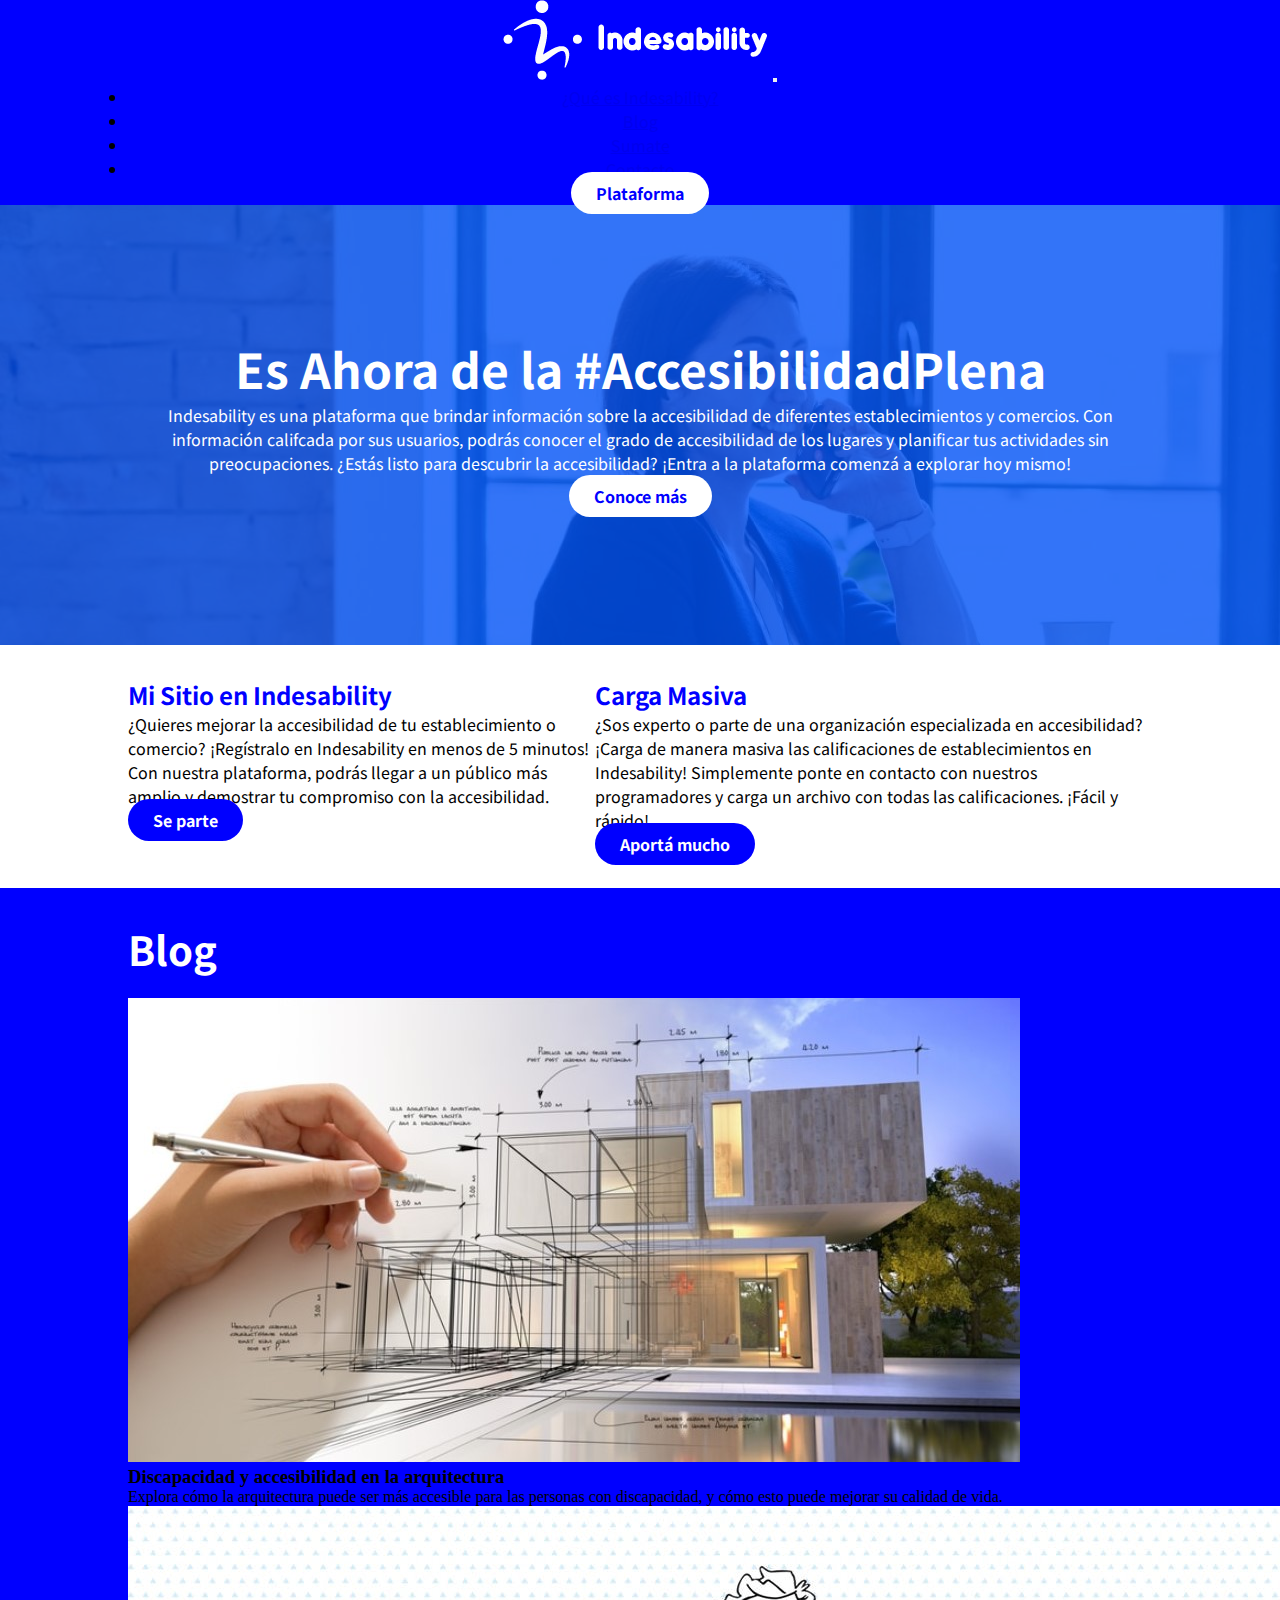
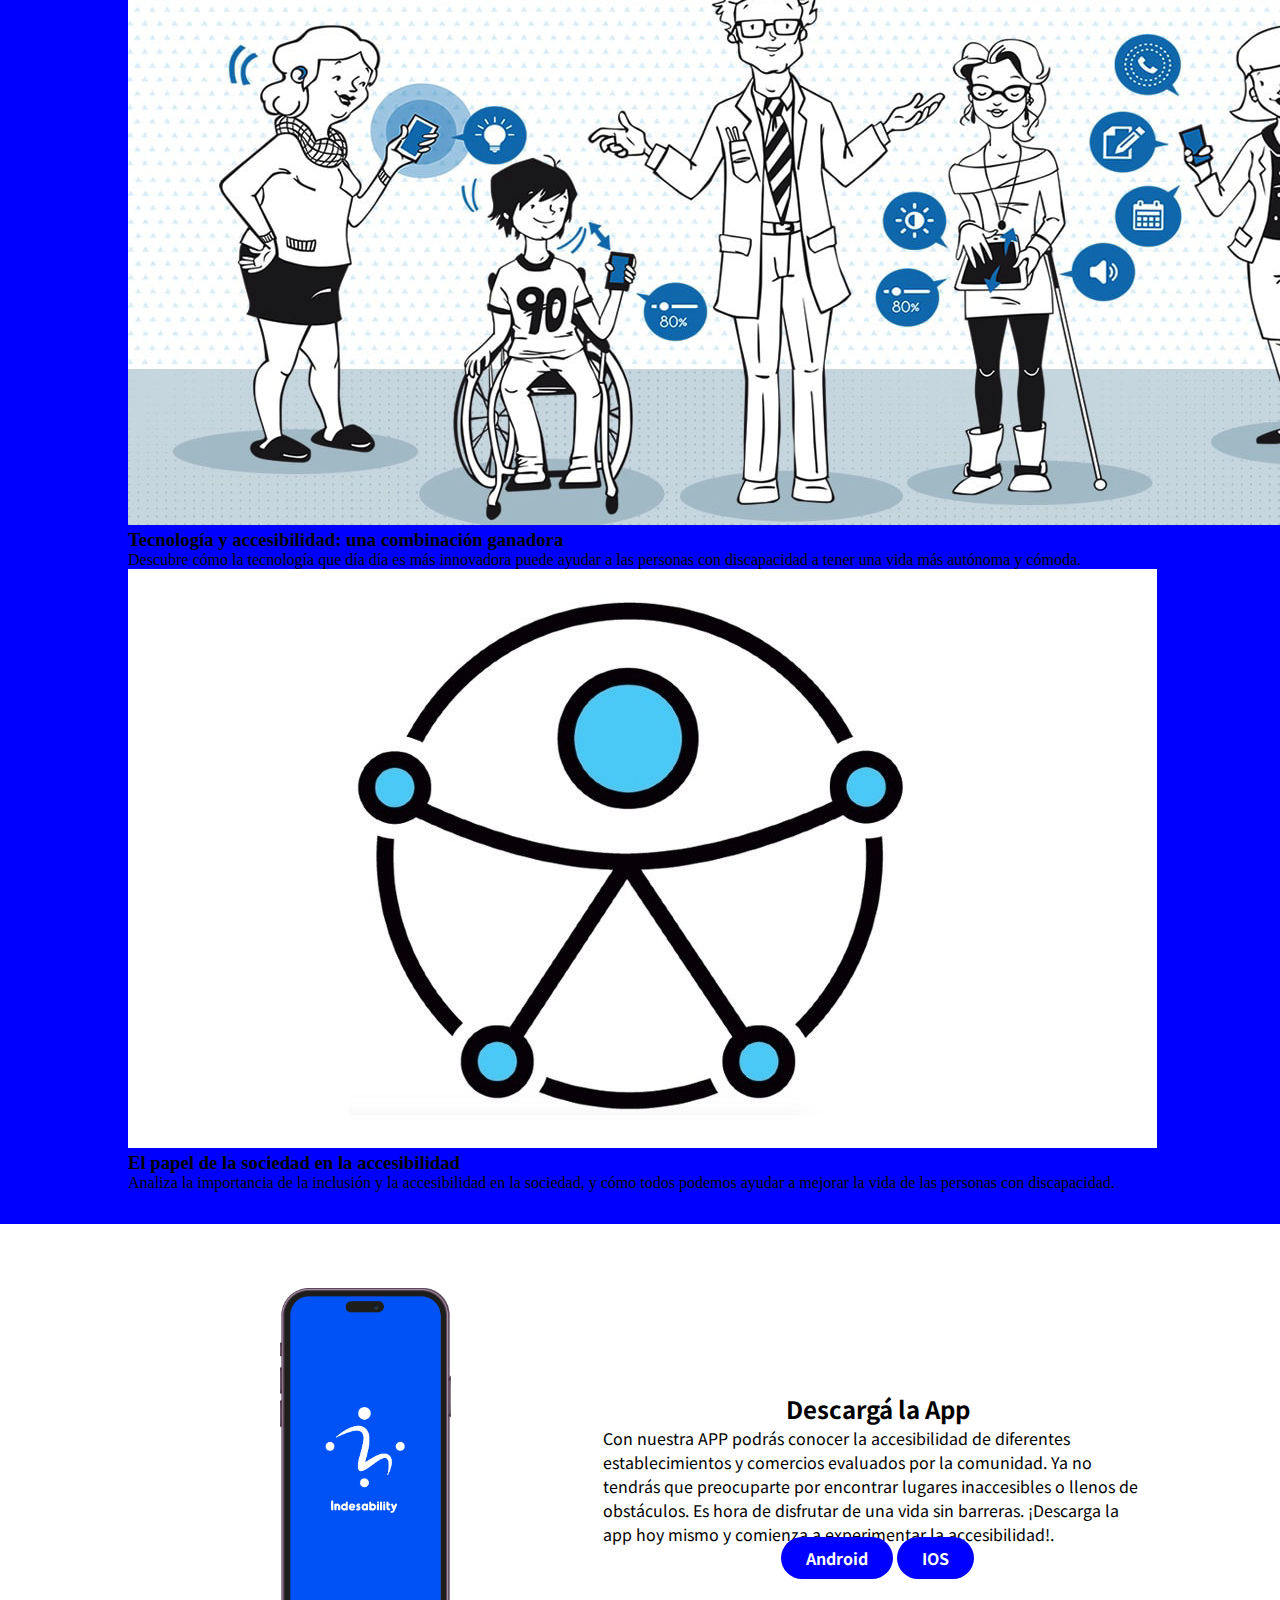
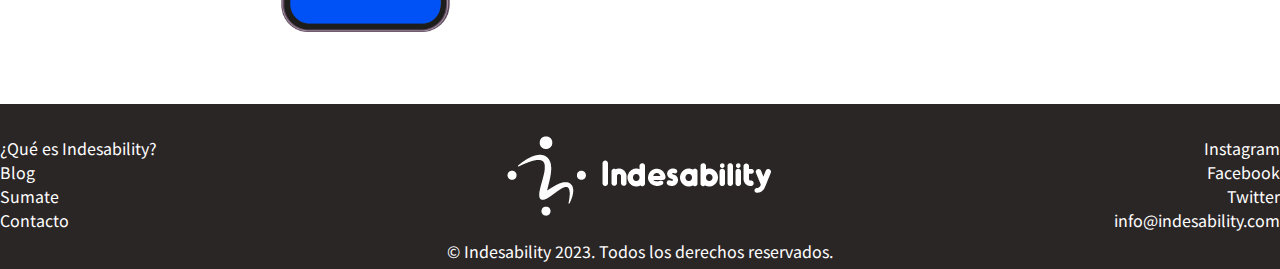
==== index.html @ 1b49443f "segunda pre-entrega del proyecto final" ====
<!DOCTYPE html>
<html lang="es">

<head>
  <meta charset="UTF-8">
  <meta http-equiv="X-UA-Compatible" content="IE=edge">
  <meta name="viewport" content="width=device-width, initial-scale=1.0">
  <title>Indesability</title>
  <link rel="shortcut icon" href="img/Logo-Indesability-1-Azul-Sin-Fondo.png" type="image/x-icon">
  <!-- CSS -->
  <link rel="stylesheet" href="css/style.css">
  <!-- BS -->
  <link href="https://cdn.jsdelivr.net/npm/bootstrap@5.3.0-alpha1/dist/css/bootstrap.min.css" rel="stylesheet"
    integrity="sha384-GLhlTQ8iRABdZLl6O3oVMWSktQOp6b7In1Zl3/Jr59b6EGGoI1aFkw7cmDA6j6gD" crossorigin="anonymous">
  <!-- ICONOS BS -->
  <link rel="stylesheet" href="https://cdnjs.cloudflare.com/ajax/libs/font-awesome/5.15.1/css/all.min.css">
</head>

<body>
  <header>

    <nav class="navbar navbar-expand-lg" data-bs-theme="dark">
      <div class="container-fluid">
        <a class="navbar-brand" href="index.html"><img src="img/Logotipo-web.png" alt="Logo de Indesability"></a>
        <button class="navbar-toggler" type="button" data-bs-toggle="collapse" data-bs-target="#navbarSupportedContent"
          aria-controls="navbarSupportedContent" aria-expanded="false" aria-label="Toggle navigation">
          <span class="navbar-toggler-icon" style="color: #fff; border: 0;"></span>
        </button>

        <div class="collapse navbar-collapse" id="navbarSupportedContent">
          <ul class="navbar-nav me-auto mb-2 mb-lg-0">
            <li class="nav-item">
              <a class="nav-link active" href="html/que_es_indesability.html">¿Qué es Indesability?</a>
            </li>
            <li class="nav-item">
              <a class="nav-link active" href="html/blog.html">Blog</a>
            </li>
            <li class="nav-item">
              <a class="nav-link active" href="html/sumate.html">Sumate</a>
            </li>
            <li class="nav-item">
              <a class="nav-link active" href="html/contacto.html">Contacto</a>
            </li>
          </ul>

          <a class="botonPlataforma" href="html/plataforma.html">Plataforma</a>
        </div>
      </div>
    </nav>

  </header>

  <main>
    <div class="bienvenida">
      <h1>Es Ahora de la #AccesibilidadPlena</h1>
      <p>Indesability es una plataforma que brindar información sobre la accesibilidad de diferentes establecimientos y
        comercios. Con información califcada por sus usuarios, podrás conocer el grado de accesibilidad de los lugares y
        planificar tus actividades sin preocupaciones. ¿Estás listo para descubrir la accesibilidad? ¡Entra a la
        plataforma comenzá a explorar hoy mismo!</p>
      <a class="botonPlataforma" href="html/plataforma.html">Conoce más</a>
    </div>
    <div class="row sumate">
      <div class="col-xl-6 col-md-6 col-sm-12 text-center">
        <h2>Mi Sitio en Indesability</h2>
        <p>¿Quieres mejorar la accesibilidad de tu establecimiento o comercio? ¡Regístralo en Indesability en menos de 5
          minutos! Con nuestra plataforma, podrás llegar a un público más amplio y demostrar tu compromiso con la
          accesibilidad.</p>
        <a class="conoceMas" href="html/sumate.html">Se parte</a>
      </div>
      <div class="col-xl-6 col-md-6 col-sm-12 text-center">
        <h2>Carga Masiva</h2>
        <p>¿Sos experto o parte de una organización especializada en accesibilidad? ¡Carga de manera masiva las
          calificaciones de establecimientos en Indesability! Simplemente ponte en contacto con nuestros programadores y
          carga un archivo con todas las calificaciones. ¡Fácil y rápido!</p>
        <a class="conoceMas" href="html/sumate.html">Aportá mucho</a>
      </div>
    </div>

    <div class="blog">
      <h2 class="tituloBlog">Blog</h2>
      <div class="row row-cols-1 row-cols-md-3 g-4">
        <div class="col">
          <div class="card">
            <img src="img/la-arquitectura-1.jpg" class="card-img-top"
              alt="Imagen relacionada al articulo de la tarjeta">
            <div class="card-body">
              <h3 class="card-title">Discapacidad y accesibilidad en la arquitectura</h3>
              <p class="card-text">Explora cómo la arquitectura puede ser más accesible para las personas con
                discapacidad, y cómo esto puede mejorar su calidad de vida.</p>
            </div>
          </div>
        </div>
        <div class="col">
          <div class="card">
            <img src="img/Screen-Shot-2018-09-18-at-10.40.51-e1537260102366.png" class="card-img-top"
              alt="Imagen relacionada al articulo de la tarjeta">
            <div class="card-body">
              <h3 class="card-title">Tecnología y accesibilidad: una combinación ganadora</h3>
              <p class="card-text">Descubre cómo la tecnología que día día es más innovadora puede ayudar a las personas
                con discapacidad a tener una vida más autónoma y cómoda.</p>
            </div>
          </div>
        </div>
        <div class="col">
          <div class="card">
            <img src="img/simbolo-accesibilidad-universal.jpeg" class="card-img-top"
              alt="Imagen relacionada al articulo de la tarjeta">
            <div class="card-body">
              <h3 class="card-title">El papel de la sociedad en la accesibilidad</h3>
              <p class="card-text">Analiza la importancia de la inclusión y la accesibilidad en la sociedad, y cómo
                todos podemos ayudar a mejorar la vida de las personas con discapacidad.</p>
            </div>
          </div>
        </div>
      </div>
    </div>

    <div class="row descargaApp">
      <div class="imagenApp col-xl-6 col-md-6 col-sm-12">
        <img src="img/descargate-app.png" alt="Celular con la App de INdesability">
      </div>
      <div class="textoApp col-xl-6 col-md-6 col-sm-12 text-center">
        <h2>Descargá la App</h2>
        <p>Con nuestra APP podrás conocer la accesibilidad de diferentes establecimientos y comercios evaluados por la
          comunidad. Ya no tendrás que preocuparte por encontrar lugares inaccesibles o llenos de obstáculos. Es hora de
          disfrutar de una vida sin barreras. ¡Descarga la app hoy mismo y comienza a experimentar la accesibilidad!.
        </p>
        <div class="botonesDescarga">
          <a class="conoceMas" href="https://play.google.com/store/" target="_blank">Android</a>
          <a class="conoceMas" href="https://www.apple.com/la/app-store/" target="_blank">IOS</a>
        </div>
      </div>
    </div>
    
  </main>

  <footer>
    <div class="container">
      <div class="left-links">
        <ul>
          <li><a href="html/que_es_indesability.html">¿Qué es Indesability?</a></li>
          <li><a href="html/blog.html">Blog</a></li>
          <li><a href="html/sumate.html">Sumate</a></li>
          <li><a href="html/contacto.html">Contacto</a></li>
        </ul>
      </div>
      <div class="logo-center">
        <img src="img/Logotipo-web.png" alt="Logo">
      </div>
      <div class="right-links">
        <li><a href="https://www.instagram.com/">
            <i class="bi bi-instagram"></i> Instagram</a></li>
        <li><a href="https://www.facebook.com/">
            <i class="bi bi-facebook"></i> Facebook</a></li>
        <li><a href="https://twitter.com/">
            <i class="bi bi-twitter"></i> Twitter</a></li>
        <li><a href="mailto:example@email.com">
            <i class="bi bi-envelope"></i> info@indesability.com</a></li>
      </div>
    </div>
    <div class="copyright">
      <p>&copy; Indesability 2023. Todos los derechos reservados.</p>
    </div>
  </footer>


  <!-- JS BOOTSTRAP -->
  <script src="https://cdn.jsdelivr.net/npm/bootstrap@5.3.0-alpha1/dist/js/bootstrap.bundle.min.js"
    integrity="sha384-w76AqPfDkMBDXo30jS1Sgez6pr3x5MlQ1ZAGC+nuZB+EYdgRZgiwxhTBTkF7CXvN"
    crossorigin="anonymous"></script>
</body>

</html>
---- css/style.css ----
@import url('https://fonts.googleapis.com/css2?family=Noto+Sans+JP:wght@400;500;700;900&display=swap');

* {
    margin: 0;
    padding: 0;
}

/* HEADER */

header {
    padding-left: 10%;
    padding-right: 10%;
    background: blue;
    text-align: center;
    font-family: "Noto Sans JP", sans-serif;
    font-size: 700;
}

.botonPlataforma {
    padding: 9px 25px;
    background-color: #fff;
    color: blue;
    border: none;
    border-radius: 50px;
    font-family: "Noto Sans JP", sans-serif;
    font-weight: 700;
    text-decoration: none;
}

.botonPlataforma:hover {
    background-color: rgba(202, 202, 202);
    transition: all ease 0.3s;
}

/* MAIN */

.bienvenida {
    background-image: url("../img/personas-con-discapacidad.png");
    background-repeat: no-repeat;
    display: flex;
    flex-direction: column;
    align-items: center;
    justify-content: center;
    color: #fff;
    padding: 10%;
    text-align: center;
    font-family: "Noto Sans JP", sans-serif;
}

.bienvenida h1 {
    font-size: 300%;
    font-weight: 700;
}

.sumate {
    display: flex;
    padding-top: 2.5%;
    padding-left: 10%;
    padding-right: 10%;
    font-family: "Noto Sans JP", sans-serif;
}

.sumate h2 {
    color: blue;
    font-weight: 700;

}

.conoceMas {
    padding: 9px 25px;
    background-color: blue;
    color: #fff;
    border: none;
    border-radius: 50px;
    font-family: "Noto Sans JP", sans-serif;
    font-weight: 700;
    text-decoration: none
}

.conoceMas:hover {
    background-color: rgb(0, 0, 104);
    transition: all ease 0.3s;
}

.blog {
    margin-top: 2.5%;
    padding-top: 2.5%;
    padding-left: 10%;
    padding-right: 10%;
    padding-bottom: 2.5%;
    background-color: blue;
}

.tituloBlog {
    color: #fff;
    font-family: "Noto Sans JP", sans-serif;
    padding-bottom: 2%;
    font-size: 250%;
}

.descargaApp {
    display: flex;
    margin-top: 2.5%;
    padding-top: 2.5%;
    padding-left: 10%;
    padding-right: 10%;
    padding-bottom: 2.5%;
    background-color: #fff;
    font-family: "Noto Sans JP", sans-serif;

}

.imagenApp {
    display: flex;
    justify-content: center;
    align-items: center;
    height: 100%;
}

.imagenApp img {
    width: 36%;
}

.textoApp {
    display: grid;
    place-items: center;
    margin-top: 10%;
    margin-bottom: 10%;
}

.textoApp h2 {
    font-weight: 700;
}

.botonesDescarga {
    display: block;
    align-items: center;
}


/* FOOTER */

footer {
    background-color: rgb(43, 38, 38);
    text-decoration: none;
    color: #fff;
    padding-top: 2.5%;
    padding-bottom: 0.5%;
    font-family: "Noto Sans JP", sans-serif;
}

.container {
    display: flex;
    justify-content: center;
    padding: 2, 5% 2, 5% 20% 20%;
}

.left-links {
    text-align: left;
    flex-basis: 25%;
}

.logo-center {
    text-align: center;
    flex-basis: 50%;
}

.right-links {
    text-align: right;
    flex-basis: 25%;
}

.right-links,
.left-links ul {
    display: flex;
    justify-content: space-between;
    align-items: center;
    list-style-type: none;
    display: block;
}

.right-links a,
.left-links a {
    text-decoration: none;
    color: #fff;

}

.copyright {
    text-align: center;
    padding-top: 0.5%;
}

@media (max-width: 767px) {

    .left-links,
    .right-links {
        display: none;
    }

}

/* BLOG */

.portadaBlog{
    background-image:url(../img/la-arquitectura-1.jpg);
    padding-left: 10%;
    padding-right: 10%;
    padding-bottom: 0.5%;
    padding-top: 18%;
}

.portadaBlog h1{
    display: block;
    background-color: blue;
    color: #fff;
    padding: 0.5%;
}

.ultimasNovedades {
    margin-top: 2.5%;
    padding-left: 10%;
    padding-right: 10%;
    padding-bottom: 2.5%;
    background-color: #fff;
}

.ultimasNovedades h2{
    color: blue;
    font-family: "Noto Sans JP", sans-serif;
    padding-bottom: 2%;
    font-size: 250%;
}

.informacion {
    margin-top: 2.5%;
    padding-top: 2.5%;
    padding-left: 10%;
    padding-right: 10%;
    padding-bottom: 2.5%;
    background-color: blue;
}

/* PLATAFORMA */

.mainPlataforma {
    background-image: url(../img/personas-con-discapacidad.png);
    color: #fff;
    display: flex;
    padding-top: 2.5%;
    padding-left: 10%;
    padding-right: 10%;
    padding-bottom: 2.5%;
    font-family: "Noto Sans JP", sans-serif;
}
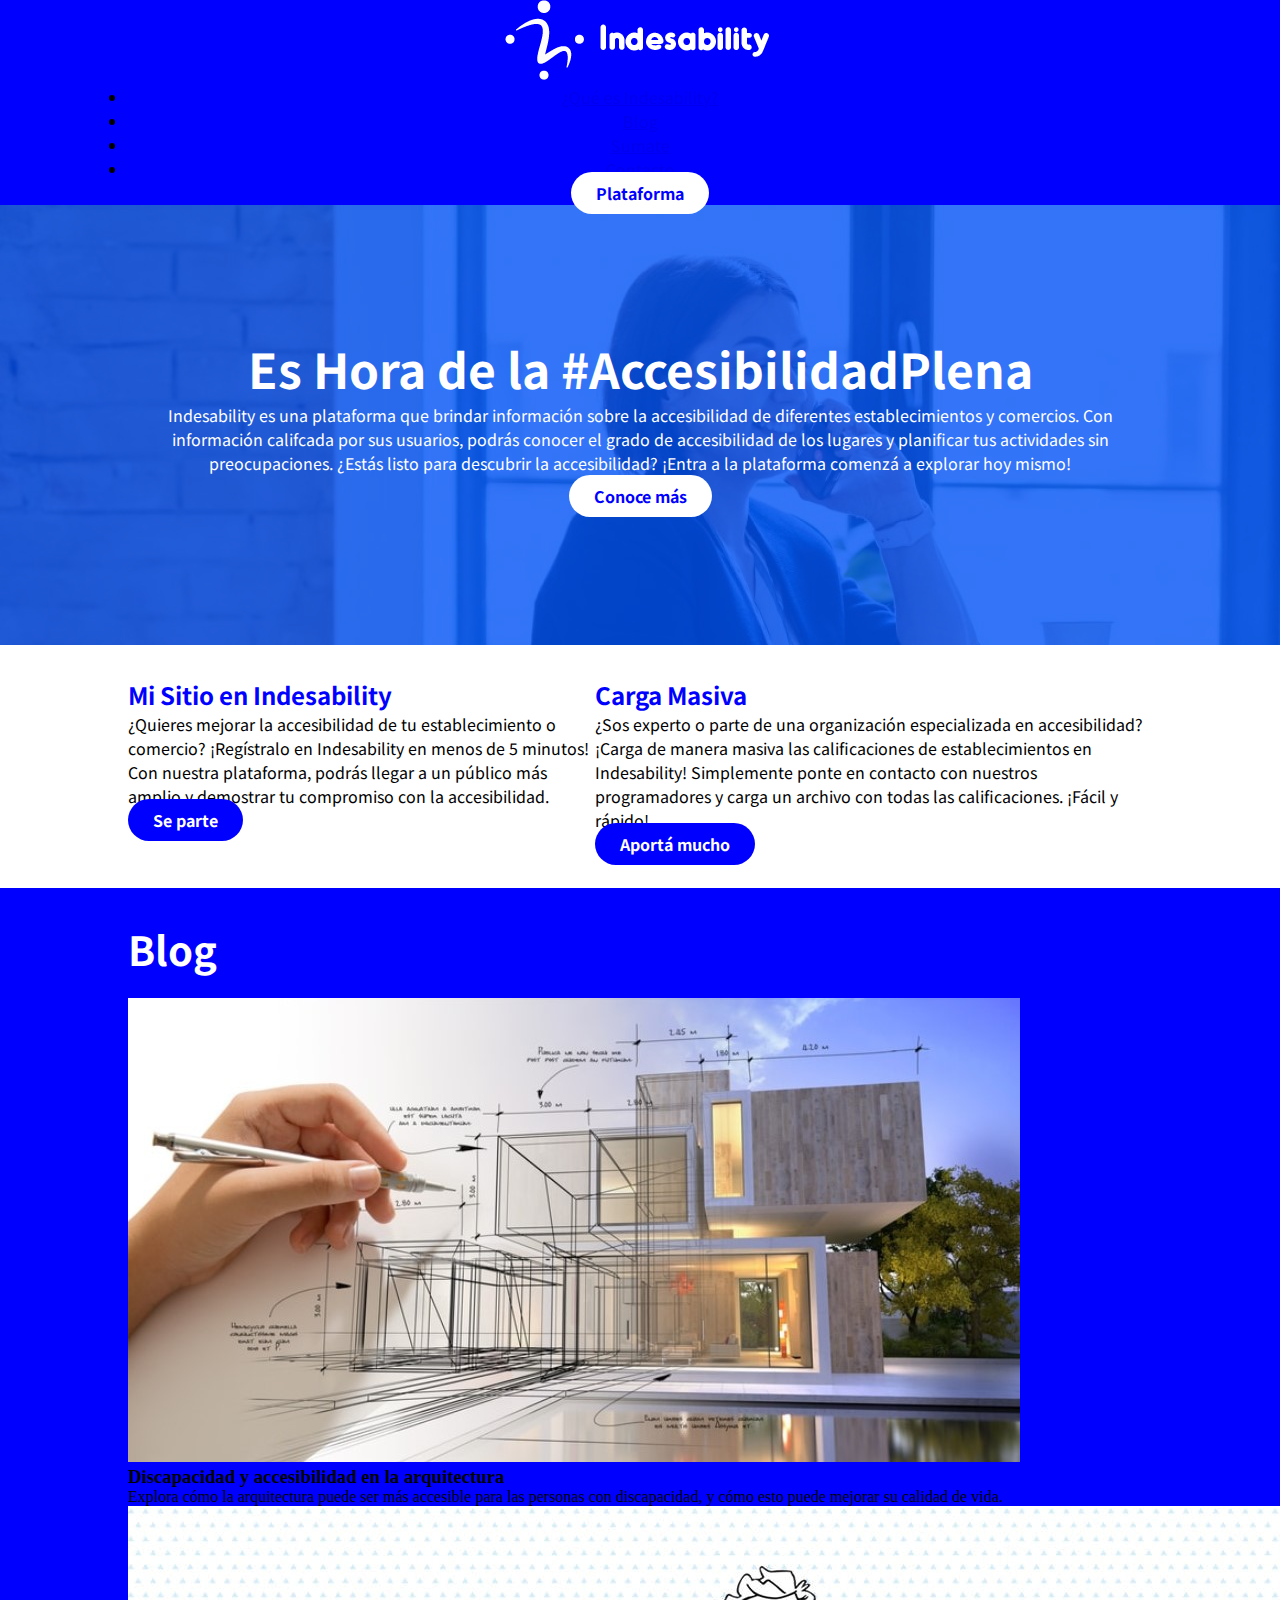
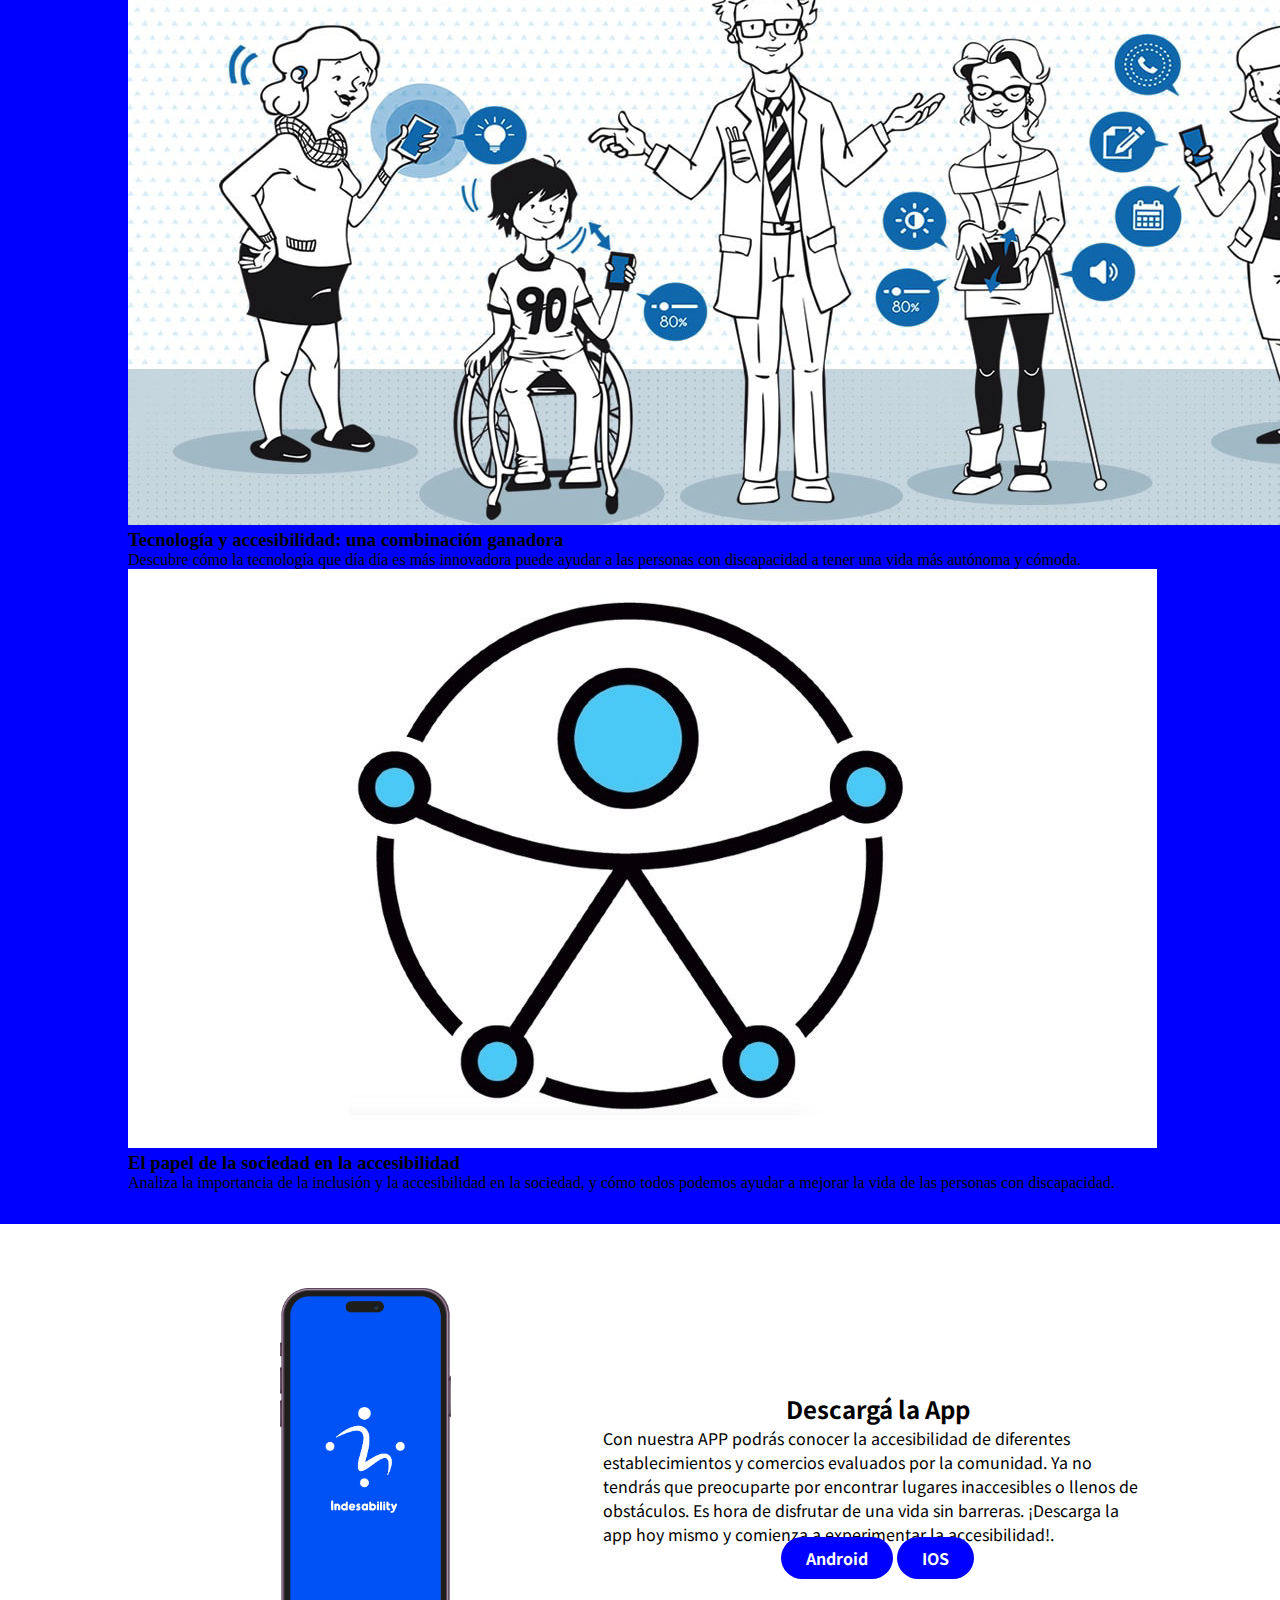
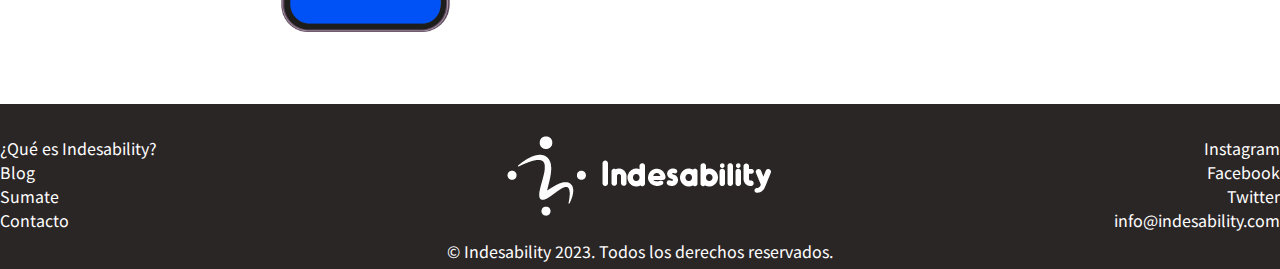
==== commit f85c41c5: "Puliendo el navbar y agregando sass" ====
--- a/index.html
+++ b/index.html
@@ -19,12 +19,12 @@
 <body>
   <header>
 
-    <nav class="navbar navbar-expand-lg" data-bs-theme="dark">
+    <nav class="navbar navbar-expand-lg navbar-dark" data-bs-theme="dark">
       <div class="container-fluid">
         <a class="navbar-brand" href="index.html"><img src="img/Logotipo-web.png" alt="Logo de Indesability"></a>
         <button class="navbar-toggler" type="button" data-bs-toggle="collapse" data-bs-target="#navbarSupportedContent"
-          aria-controls="navbarSupportedContent" aria-expanded="false" aria-label="Toggle navigation">
-          <span class="navbar-toggler-icon" style="color: #fff; border: 0;"></span>
+          aria-controls="navbarSupportedContent">
+          <span class="navbar-toggler-icon"></span>
         </button>
 
         <div class="collapse navbar-collapse" id="navbarSupportedContent">
@@ -51,13 +51,13 @@
   </header>
 
   <main>
-    <div class="bienvenida">
-      <h1>Es Ahora de la #AccesibilidadPlena</h1>
+    <div class="bienvenida col-xl-12 col-md-12 col-sm-12 text-center">
+      <h1>Es Hora de la #AccesibilidadPlena</h1>
       <p>Indesability es una plataforma que brindar información sobre la accesibilidad de diferentes establecimientos y
         comercios. Con información califcada por sus usuarios, podrás conocer el grado de accesibilidad de los lugares y
         planificar tus actividades sin preocupaciones. ¿Estás listo para descubrir la accesibilidad? ¡Entra a la
         plataforma comenzá a explorar hoy mismo!</p>
-      <a class="botonPlataforma" href="html/plataforma.html">Conoce más</a>
+      <a class="botonBienvenida" href="html/plataforma.html">Conoce más</a>
     </div>
     <div class="row sumate">
       <div class="col-xl-6 col-md-6 col-sm-12 text-center">
--- a/css/style.css
+++ b/css/style.css
@@ -1,255 +1,329 @@
-@import url('https://fonts.googleapis.com/css2?family=Noto+Sans+JP:wght@400;500;700;900&display=swap');
-
+@import "https://fonts.googleapis.com/css2?family=Noto+Sans+JP:wght@400;500;700;900&display=swap";
+/* HEADER */
+/* MAIN */
+/* FOOTER */
+/* BLOG */
+/* CONTACTO */
+/* PLATAFORMA */
 * {
-    margin: 0;
-    padding: 0;
-}
-
-/* HEADER */
+  margin: 0;
+  padding: 0;
+}
 
 header {
-    padding-left: 10%;
-    padding-right: 10%;
-    background: blue;
-    text-align: center;
-    font-family: "Noto Sans JP", sans-serif;
-    font-size: 700;
+  padding-left: 10%;
+  padding-right: 10%;
+  background: blue;
+  text-align: center;
+  font-family: "Noto Sans JP", sans-serif;
+  font-size: 700;
+}
+
+.navbar-toggler {
+  border: none !important;
+}
+.navbar-toggler:focus {
+  box-shadow: none !important;
 }
 
 .botonPlataforma {
-    padding: 9px 25px;
-    background-color: #fff;
+  padding: 9px 25px;
+  background-color: #fff;
+  color: blue;
+  border: none;
+  border-radius: 50px;
+  font-family: "Noto Sans JP", sans-serif;
+  font-weight: 700;
+  text-decoration: none;
+}
+.botonPlataforma:hover {
+  background-color: rgb(202, 202, 202);
+  transition: all ease 0.3s;
+}
+
+.bienvenida {
+  background-image: url("../img/personas-con-discapacidad.png");
+  background-repeat: no-repeat;
+  display: flex;
+  flex-direction: column;
+  align-items: center;
+  justify-content: center;
+  color: #fff;
+  padding: 10%;
+  text-align: center;
+  font-family: "Noto Sans JP", sans-serif;
+}
+.bienvenida h1 {
+  font-size: 300%;
+  font-weight: 700;
+}
+
+.botonBienvenida {
+  padding: 9px 25px;
+  background-color: #fff;
+  color: blue;
+  border: none;
+  border-radius: 50px;
+  font-family: "Noto Sans JP", sans-serif;
+  font-weight: 700;
+  text-decoration: none;
+}
+.botonBienvenida:hover {
+  background-color: rgb(202, 202, 202);
+  transition: all ease 0.3s;
+}
+
+.sumate {
+  display: flex;
+  padding-top: 2.5%;
+  padding-left: 10%;
+  padding-right: 10%;
+  font-family: "Noto Sans JP", sans-serif;
+}
+.sumate h2 {
+  color: blue;
+  font-weight: 700;
+}
+
+.conoceMas {
+  padding: 9px 25px;
+  background-color: blue;
+  color: #fff;
+  border: none;
+  border-radius: 50px;
+  font-family: "Noto Sans JP", sans-serif;
+  font-weight: 700;
+  text-decoration: none;
+}
+.conoceMas:hover {
+  background-color: rgb(0, 0, 104);
+  transition: all ease 0.3s;
+}
+
+.blog {
+  margin-top: 2.5%;
+  padding-top: 2.5%;
+  padding-left: 10%;
+  padding-right: 10%;
+  padding-bottom: 2.5%;
+  background-color: blue;
+}
+
+.tituloBlog {
+  color: #fff;
+  font-family: "Noto Sans JP", sans-serif;
+  padding-bottom: 2%;
+  font-size: 250%;
+}
+
+.descargaApp {
+  display: flex;
+  margin-top: 2.5%;
+  padding-top: 2.5%;
+  padding-left: 10%;
+  padding-right: 10%;
+  padding-bottom: 2.5%;
+  background-color: #fff;
+  font-family: "Noto Sans JP", sans-serif;
+}
+
+.imagenApp {
+  display: flex;
+  justify-content: center;
+  align-items: center;
+  height: 100%;
+}
+.imagenApp img {
+  width: 36%;
+}
+
+.textoApp {
+  display: grid;
+  place-items: center;
+  margin-top: 10%;
+  margin-bottom: 10%;
+}
+.textoApp h2 {
+  font-weight: 700;
+}
+
+.botonesDescarga {
+  display: block;
+  align-items: center;
+}
+
+footer {
+  background-color: rgb(43, 38, 38);
+  text-decoration: none;
+  color: #fff;
+  padding-top: 2.5%;
+  padding-bottom: 0.5%;
+  font-family: "Noto Sans JP", sans-serif;
+}
+
+.container {
+  display: flex;
+  justify-content: center;
+  padding: 2, 5% 2, 5% 20% 20%;
+}
+
+.left-links {
+  text-align: left;
+  flex-basis: 25%;
+}
+.left-links ul {
+  display: flex;
+  justify-content: space-between;
+  align-items: center;
+  list-style-type: none;
+  display: block;
+}
+.left-links a {
+  text-decoration: none;
+  color: #fff;
+}
+
+.logo-center {
+  text-align: center;
+  flex-basis: 50%;
+}
+
+.right-links {
+  text-align: right;
+  flex-basis: 25%;
+  display: flex;
+  justify-content: space-between;
+  align-items: center;
+  list-style-type: none;
+  display: block;
+}
+.right-links a {
+  text-decoration: none;
+  color: #fff;
+}
+
+.copyright {
+  text-align: center;
+  padding-top: 0.5%;
+}
+
+.portadaBlog {
+  background-image: url(../img/la-arquitectura-1.jpg);
+  padding-left: 10%;
+  padding-right: 10%;
+  padding-bottom: 0.5%;
+  padding-top: 18%;
+}
+.portadaBlog h1 {
+  display: block;
+  background-color: blue;
+  color: #fff;
+  padding: 0.5%;
+}
+
+.ultimasNovedades {
+  margin-top: 2.5%;
+  padding-left: 10%;
+  padding-right: 10%;
+  padding-bottom: 2.5%;
+  background-color: #fff;
+}
+.ultimasNovedades h2 {
+  color: blue;
+  font-family: "Noto Sans JP", sans-serif;
+  padding-bottom: 2%;
+  font-size: 250%;
+}
+
+.informacion {
+  margin-top: 2.5%;
+  padding-top: 2.5%;
+  padding-left: 10%;
+  padding-right: 10%;
+  padding-bottom: 2.5%;
+  background-color: blue;
+}
+
+.contacto {
+  padding-left: 10%;
+  padding-right: 10%;
+  padding-top: 2.5%;
+  padding-bottom: 2.5%;
+}
+
+.textoContacto {
+  display: flex;
+  flex-direction: column;
+  justify-content: center;
+}
+
+.contactanos {
+  padding-top: 2.5%;
+}
+.contactanos a {
+  text-decoration: none;
+  color: #000;
+}
+
+.formularioContacto {
+  border-radius: 2%;
+  padding: 2%;
+  box-shadow: 7px 13px 37px #000;
+  font-family: "Noto Sans JP", sans-serif;
+}
+.formularioContacto button {
+  align-items: center;
+}
+
+.botonContacto {
+  padding: 9px 25px;
+  background-color: blue;
+  color: #fff;
+  border: none;
+  border-radius: 50px;
+  font-family: "Noto Sans JP", sans-serif;
+  font-weight: 700;
+  text-decoration: none;
+  margin-top: 2%;
+}
+.botonContacto:hover {
+  background-color: rgb(0, 0, 104);
+  transition: all ease 0.3s;
+}
+
+.mainPlataforma {
+  background-image: url(../img/personas-con-discapacidad.png);
+  color: #fff;
+  display: flex;
+  padding-top: 2.5%;
+  padding-left: 10%;
+  padding-right: 10%;
+  padding-bottom: 2.5%;
+  font-family: "Noto Sans JP", sans-serif;
+}
+
+@media (max-width: 767px) {
+  .left-links {
+    display: none;
+  }
+  .right-links {
+    display: none;
+  }
+  header {
+    padding: 0%;
+  }
+  .botonPlataforma {
+    background-color: white;
     color: blue;
-    border: none;
-    border-radius: 50px;
-    font-family: "Noto Sans JP", sans-serif;
-    font-weight: 700;
-    text-decoration: none;
-}
-
-.botonPlataforma:hover {
-    background-color: rgba(202, 202, 202);
-    transition: all ease 0.3s;
-}
-
-/* MAIN */
-
-.bienvenida {
-    background-image: url("../img/personas-con-discapacidad.png");
-    background-repeat: no-repeat;
-    display: flex;
-    flex-direction: column;
-    align-items: center;
-    justify-content: center;
-    color: #fff;
-    padding: 10%;
-    text-align: center;
-    font-family: "Noto Sans JP", sans-serif;
-}
-
-.bienvenida h1 {
-    font-size: 300%;
-    font-weight: 700;
-}
-
-.sumate {
-    display: flex;
-    padding-top: 2.5%;
-    padding-left: 10%;
-    padding-right: 10%;
-    font-family: "Noto Sans JP", sans-serif;
-}
-
-.sumate h2 {
-    color: blue;
-    font-weight: 700;
-
-}
-
-.conoceMas {
-    padding: 9px 25px;
-    background-color: blue;
-    color: #fff;
-    border: none;
-    border-radius: 50px;
-    font-family: "Noto Sans JP", sans-serif;
-    font-weight: 700;
-    text-decoration: none
-}
-
-.conoceMas:hover {
-    background-color: rgb(0, 0, 104);
-    transition: all ease 0.3s;
-}
-
-.blog {
-    margin-top: 2.5%;
-    padding-top: 2.5%;
-    padding-left: 10%;
-    padding-right: 10%;
-    padding-bottom: 2.5%;
-    background-color: blue;
-}
-
-.tituloBlog {
-    color: #fff;
-    font-family: "Noto Sans JP", sans-serif;
-    padding-bottom: 2%;
-    font-size: 250%;
-}
-
-.descargaApp {
-    display: flex;
-    margin-top: 2.5%;
-    padding-top: 2.5%;
-    padding-left: 10%;
-    padding-right: 10%;
-    padding-bottom: 2.5%;
-    background-color: #fff;
-    font-family: "Noto Sans JP", sans-serif;
-
-}
-
-.imagenApp {
-    display: flex;
-    justify-content: center;
-    align-items: center;
-    height: 100%;
-}
-
-.imagenApp img {
-    width: 36%;
-}
-
-.textoApp {
-    display: grid;
-    place-items: center;
-    margin-top: 10%;
-    margin-bottom: 10%;
-}
-
-.textoApp h2 {
-    font-weight: 700;
-}
-
-.botonesDescarga {
-    display: block;
-    align-items: center;
-}
-
-
-/* FOOTER */
-
-footer {
-    background-color: rgb(43, 38, 38);
-    text-decoration: none;
-    color: #fff;
-    padding-top: 2.5%;
-    padding-bottom: 0.5%;
-    font-family: "Noto Sans JP", sans-serif;
-}
-
-.container {
-    display: flex;
-    justify-content: center;
-    padding: 2, 5% 2, 5% 20% 20%;
-}
-
-.left-links {
-    text-align: left;
-    flex-basis: 25%;
-}
-
-.logo-center {
-    text-align: center;
-    flex-basis: 50%;
-}
-
-.right-links {
-    text-align: right;
-    flex-basis: 25%;
-}
-
-.right-links,
-.left-links ul {
-    display: flex;
-    justify-content: space-between;
-    align-items: center;
-    list-style-type: none;
-    display: block;
-}
-
-.right-links a,
-.left-links a {
-    text-decoration: none;
-    color: #fff;
-
-}
-
-.copyright {
-    text-align: center;
-    padding-top: 0.5%;
-}
-
-@media (max-width: 767px) {
-
-    .left-links,
-    .right-links {
-        display: none;
-    }
-
-}
-
-/* BLOG */
-
-.portadaBlog{
-    background-image:url(../img/la-arquitectura-1.jpg);
-    padding-left: 10%;
-    padding-right: 10%;
-    padding-bottom: 0.5%;
-    padding-top: 18%;
-}
-
-.portadaBlog h1{
-    display: block;
-    background-color: blue;
-    color: #fff;
-    padding: 0.5%;
-}
-
-.ultimasNovedades {
-    margin-top: 2.5%;
-    padding-left: 10%;
-    padding-right: 10%;
-    padding-bottom: 2.5%;
-    background-color: #fff;
-}
-
-.ultimasNovedades h2{
-    color: blue;
-    font-family: "Noto Sans JP", sans-serif;
-    padding-bottom: 2%;
-    font-size: 250%;
-}
-
-.informacion {
-    margin-top: 2.5%;
-    padding-top: 2.5%;
-    padding-left: 10%;
-    padding-right: 10%;
-    padding-bottom: 2.5%;
-    background-color: blue;
-}
-
-/* PLATAFORMA */
-
-.mainPlataforma {
-    background-image: url(../img/personas-con-discapacidad.png);
-    color: #fff;
-    display: flex;
-    padding-top: 2.5%;
-    padding-left: 10%;
-    padding-right: 10%;
-    padding-bottom: 2.5%;
-    font-family: "Noto Sans JP", sans-serif;
-}+    border-radius: 0;
+    padding-left: 50%;
+    margin: 0% !important;
+  }
+}
+@media (max-width: 449px) {
+  header {
+    padding: 0%;
+  }
+}
+
+/*# sourceMappingURL=style.css.map */
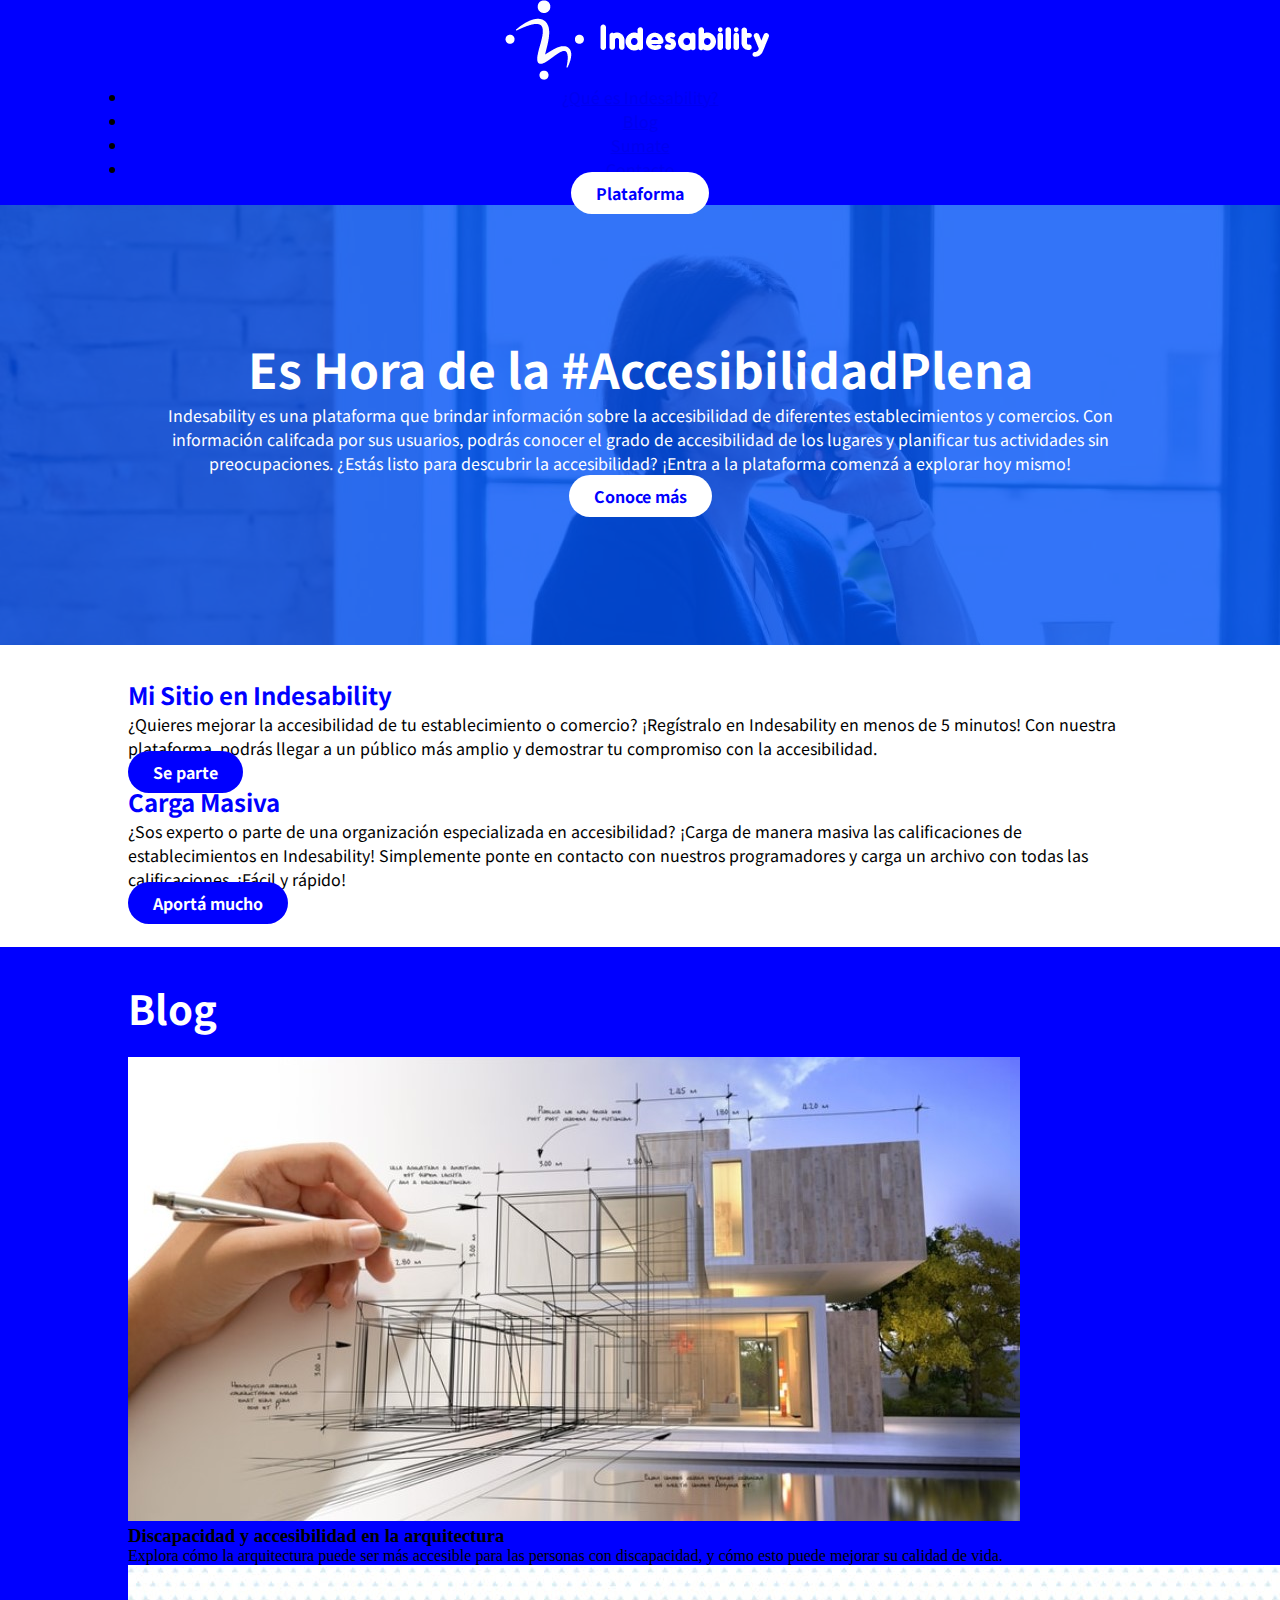
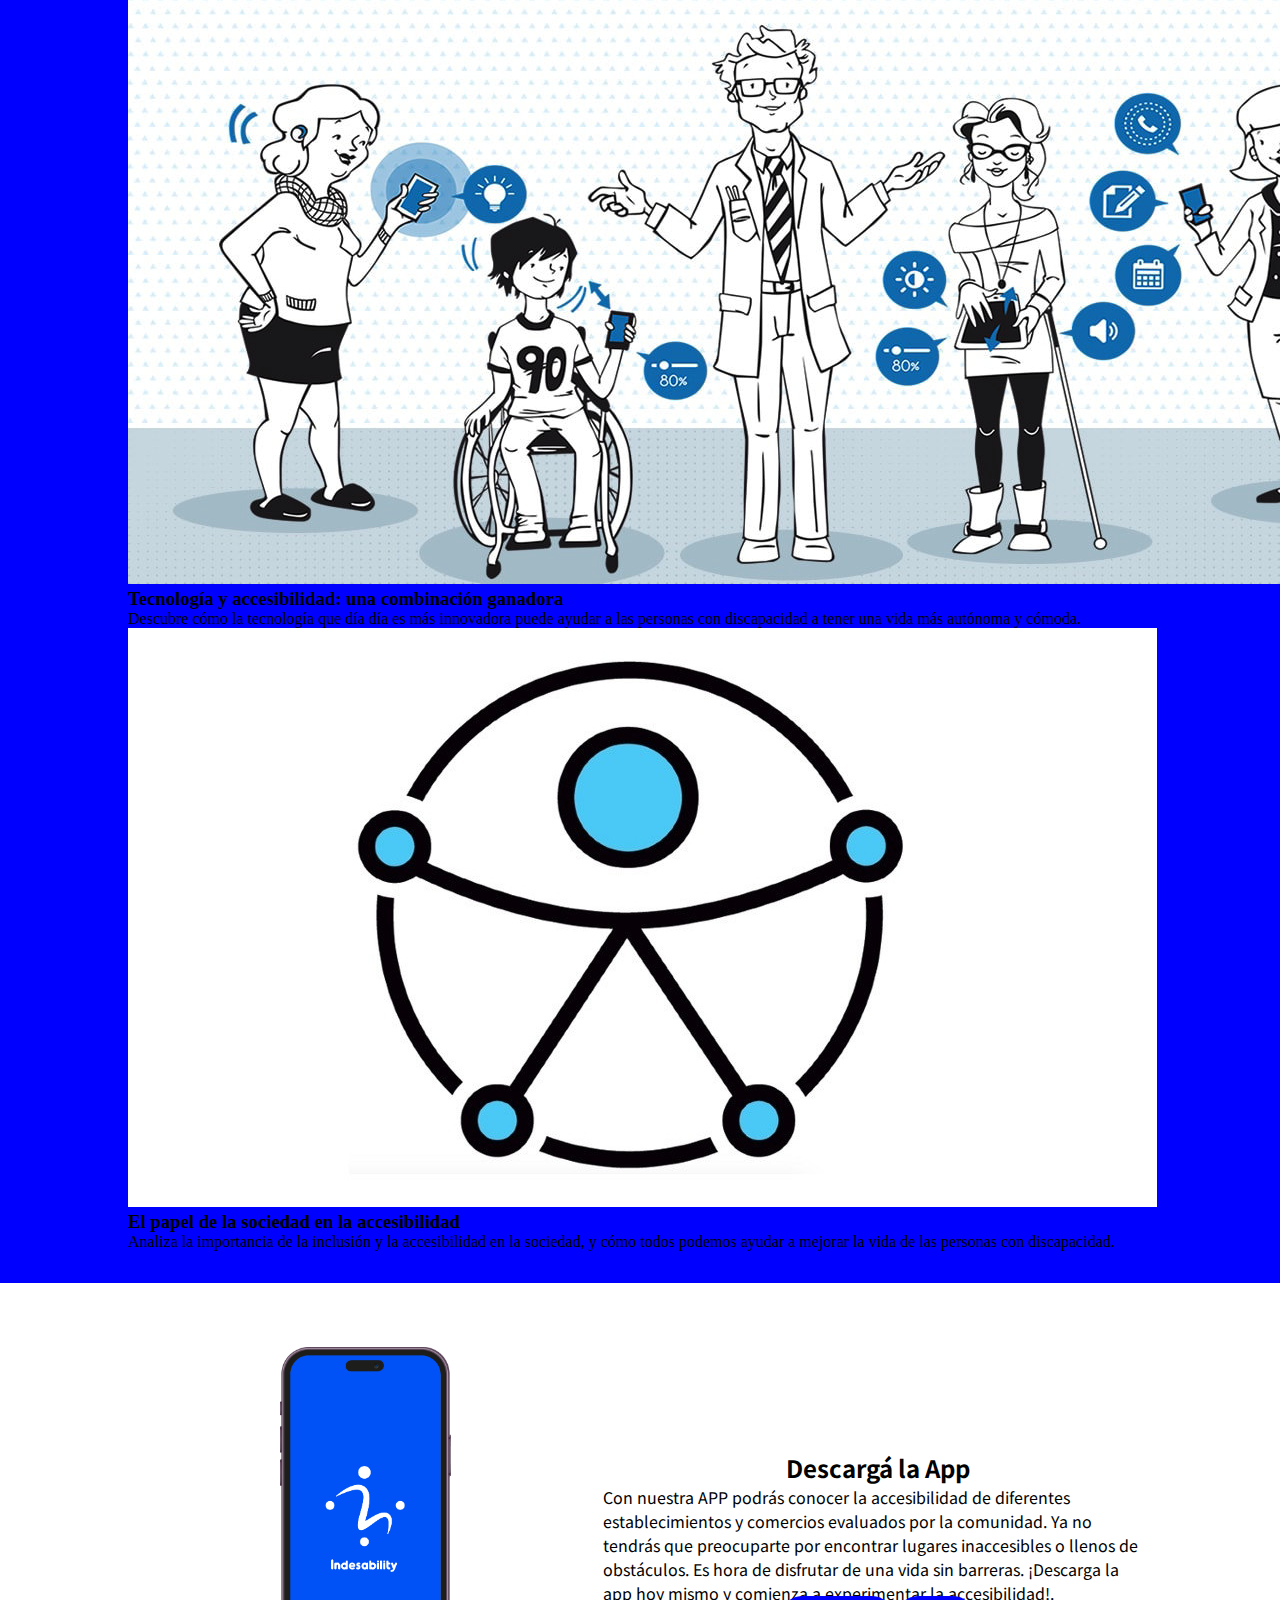
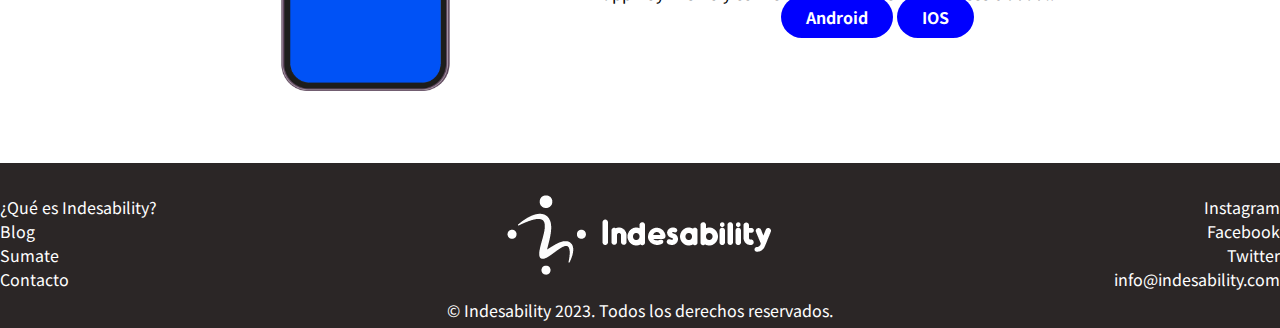
==== commit 7f10a108: "las medias no andan" ====
--- a/index.html
+++ b/index.html
@@ -51,7 +51,7 @@
   </header>
 
   <main>
-    <div class="bienvenida col-xl-12 col-md-12 col-sm-12 text-center">
+    <div class="bienvenida">
       <h1>Es Hora de la #AccesibilidadPlena</h1>
       <p>Indesability es una plataforma que brindar información sobre la accesibilidad de diferentes establecimientos y
         comercios. Con información califcada por sus usuarios, podrás conocer el grado de accesibilidad de los lugares y
--- a/css/style.css
+++ b/css/style.css
@@ -1,307 +1,4 @@
 @import "https://fonts.googleapis.com/css2?family=Noto+Sans+JP:wght@400;500;700;900&display=swap";
-/* HEADER */
-/* MAIN */
-/* FOOTER */
-/* BLOG */
-/* CONTACTO */
-/* PLATAFORMA */
-* {
-  margin: 0;
-  padding: 0;
-}
-
-header {
-  padding-left: 10%;
-  padding-right: 10%;
-  background: blue;
-  text-align: center;
-  font-family: "Noto Sans JP", sans-serif;
-  font-size: 700;
-}
-
-.navbar-toggler {
-  border: none !important;
-}
-.navbar-toggler:focus {
-  box-shadow: none !important;
-}
-
-.botonPlataforma {
-  padding: 9px 25px;
-  background-color: #fff;
-  color: blue;
-  border: none;
-  border-radius: 50px;
-  font-family: "Noto Sans JP", sans-serif;
-  font-weight: 700;
-  text-decoration: none;
-}
-.botonPlataforma:hover {
-  background-color: rgb(202, 202, 202);
-  transition: all ease 0.3s;
-}
-
-.bienvenida {
-  background-image: url("../img/personas-con-discapacidad.png");
-  background-repeat: no-repeat;
-  display: flex;
-  flex-direction: column;
-  align-items: center;
-  justify-content: center;
-  color: #fff;
-  padding: 10%;
-  text-align: center;
-  font-family: "Noto Sans JP", sans-serif;
-}
-.bienvenida h1 {
-  font-size: 300%;
-  font-weight: 700;
-}
-
-.botonBienvenida {
-  padding: 9px 25px;
-  background-color: #fff;
-  color: blue;
-  border: none;
-  border-radius: 50px;
-  font-family: "Noto Sans JP", sans-serif;
-  font-weight: 700;
-  text-decoration: none;
-}
-.botonBienvenida:hover {
-  background-color: rgb(202, 202, 202);
-  transition: all ease 0.3s;
-}
-
-.sumate {
-  display: flex;
-  padding-top: 2.5%;
-  padding-left: 10%;
-  padding-right: 10%;
-  font-family: "Noto Sans JP", sans-serif;
-}
-.sumate h2 {
-  color: blue;
-  font-weight: 700;
-}
-
-.conoceMas {
-  padding: 9px 25px;
-  background-color: blue;
-  color: #fff;
-  border: none;
-  border-radius: 50px;
-  font-family: "Noto Sans JP", sans-serif;
-  font-weight: 700;
-  text-decoration: none;
-}
-.conoceMas:hover {
-  background-color: rgb(0, 0, 104);
-  transition: all ease 0.3s;
-}
-
-.blog {
-  margin-top: 2.5%;
-  padding-top: 2.5%;
-  padding-left: 10%;
-  padding-right: 10%;
-  padding-bottom: 2.5%;
-  background-color: blue;
-}
-
-.tituloBlog {
-  color: #fff;
-  font-family: "Noto Sans JP", sans-serif;
-  padding-bottom: 2%;
-  font-size: 250%;
-}
-
-.descargaApp {
-  display: flex;
-  margin-top: 2.5%;
-  padding-top: 2.5%;
-  padding-left: 10%;
-  padding-right: 10%;
-  padding-bottom: 2.5%;
-  background-color: #fff;
-  font-family: "Noto Sans JP", sans-serif;
-}
-
-.imagenApp {
-  display: flex;
-  justify-content: center;
-  align-items: center;
-  height: 100%;
-}
-.imagenApp img {
-  width: 36%;
-}
-
-.textoApp {
-  display: grid;
-  place-items: center;
-  margin-top: 10%;
-  margin-bottom: 10%;
-}
-.textoApp h2 {
-  font-weight: 700;
-}
-
-.botonesDescarga {
-  display: block;
-  align-items: center;
-}
-
-footer {
-  background-color: rgb(43, 38, 38);
-  text-decoration: none;
-  color: #fff;
-  padding-top: 2.5%;
-  padding-bottom: 0.5%;
-  font-family: "Noto Sans JP", sans-serif;
-}
-
-.container {
-  display: flex;
-  justify-content: center;
-  padding: 2, 5% 2, 5% 20% 20%;
-}
-
-.left-links {
-  text-align: left;
-  flex-basis: 25%;
-}
-.left-links ul {
-  display: flex;
-  justify-content: space-between;
-  align-items: center;
-  list-style-type: none;
-  display: block;
-}
-.left-links a {
-  text-decoration: none;
-  color: #fff;
-}
-
-.logo-center {
-  text-align: center;
-  flex-basis: 50%;
-}
-
-.right-links {
-  text-align: right;
-  flex-basis: 25%;
-  display: flex;
-  justify-content: space-between;
-  align-items: center;
-  list-style-type: none;
-  display: block;
-}
-.right-links a {
-  text-decoration: none;
-  color: #fff;
-}
-
-.copyright {
-  text-align: center;
-  padding-top: 0.5%;
-}
-
-.portadaBlog {
-  background-image: url(../img/la-arquitectura-1.jpg);
-  padding-left: 10%;
-  padding-right: 10%;
-  padding-bottom: 0.5%;
-  padding-top: 18%;
-}
-.portadaBlog h1 {
-  display: block;
-  background-color: blue;
-  color: #fff;
-  padding: 0.5%;
-}
-
-.ultimasNovedades {
-  margin-top: 2.5%;
-  padding-left: 10%;
-  padding-right: 10%;
-  padding-bottom: 2.5%;
-  background-color: #fff;
-}
-.ultimasNovedades h2 {
-  color: blue;
-  font-family: "Noto Sans JP", sans-serif;
-  padding-bottom: 2%;
-  font-size: 250%;
-}
-
-.informacion {
-  margin-top: 2.5%;
-  padding-top: 2.5%;
-  padding-left: 10%;
-  padding-right: 10%;
-  padding-bottom: 2.5%;
-  background-color: blue;
-}
-
-.contacto {
-  padding-left: 10%;
-  padding-right: 10%;
-  padding-top: 2.5%;
-  padding-bottom: 2.5%;
-}
-
-.textoContacto {
-  display: flex;
-  flex-direction: column;
-  justify-content: center;
-}
-
-.contactanos {
-  padding-top: 2.5%;
-}
-.contactanos a {
-  text-decoration: none;
-  color: #000;
-}
-
-.formularioContacto {
-  border-radius: 2%;
-  padding: 2%;
-  box-shadow: 7px 13px 37px #000;
-  font-family: "Noto Sans JP", sans-serif;
-}
-.formularioContacto button {
-  align-items: center;
-}
-
-.botonContacto {
-  padding: 9px 25px;
-  background-color: blue;
-  color: #fff;
-  border: none;
-  border-radius: 50px;
-  font-family: "Noto Sans JP", sans-serif;
-  font-weight: 700;
-  text-decoration: none;
-  margin-top: 2%;
-}
-.botonContacto:hover {
-  background-color: rgb(0, 0, 104);
-  transition: all ease 0.3s;
-}
-
-.mainPlataforma {
-  background-image: url(../img/personas-con-discapacidad.png);
-  color: #fff;
-  display: flex;
-  padding-top: 2.5%;
-  padding-left: 10%;
-  padding-right: 10%;
-  padding-bottom: 2.5%;
-  font-family: "Noto Sans JP", sans-serif;
-}
-
 @media (max-width: 767px) {
   .left-links {
     display: none;
@@ -319,11 +16,348 @@
     padding-left: 50%;
     margin: 0% !important;
   }
-}
-@media (max-width: 449px) {
-  header {
-    padding: 0%;
-  }
+  .bienvenida h1 {
+    font-size: 200%;
+  }
+}
+@media (max-width: 359px) {
+  .navbar-brand {
+    margin-right: 0 !important;
+  }
+}
+/* HEADER */
+header {
+  padding-left: 10%;
+  padding-right: 10%;
+  background: blue;
+  text-align: center;
+  font-family: "Noto Sans JP", sans-serif;
+  font-size: 700;
+}
+
+.navbar-toggler {
+  border: none !important;
+}
+.navbar-toggler:focus {
+  box-shadow: none !important;
+}
+
+.botonPlataforma {
+  padding: 9px 25px;
+  background-color: #fff;
+  color: blue;
+  border: none;
+  border-radius: 5000000000px;
+  font-family: "Noto Sans JP", sans-serif;
+  font-weight: 700;
+  text-decoration: none;
+}
+.botonPlataforma:hover {
+  background-color: rgb(202, 202, 202);
+  transition: all ease 0.3s;
+}
+
+* {
+  margin: 0;
+  padding: 0;
+}
+
+header {
+  padding-left: 10%;
+  padding-right: 10%;
+  background: blue;
+  text-align: center;
+  font-family: "Noto Sans JP", sans-serif;
+  font-size: 700;
+}
+
+.navbar-toggler {
+  border: none !important;
+}
+.navbar-toggler:focus {
+  box-shadow: none !important;
+}
+
+.botonPlataforma {
+  padding: 9px 25px;
+  background-color: #fff;
+  color: blue;
+  border: none;
+  border-radius: 50px;
+  font-family: "Noto Sans JP", sans-serif;
+  font-weight: 700;
+  text-decoration: none;
+}
+.botonPlataforma:hover {
+  background-color: rgb(202, 202, 202);
+  transition: all ease 0.3s;
+}
+
+.bienvenida {
+  background-image: url("../img/personas-con-discapacidad.png");
+  background-repeat: no-repeat;
+  display: flex;
+  flex-direction: column;
+  align-items: center;
+  justify-content: center;
+  color: #fff;
+  padding: 10%;
+  text-align: center;
+  font-family: "Noto Sans JP", sans-serif;
+}
+.bienvenida h1 {
+  font-size: 300%;
+  font-weight: 700;
+}
+
+.botonBienvenida {
+  padding: 9px 25px;
+  background-color: #fff;
+  color: blue;
+  border: none;
+  border-radius: 50px;
+  font-family: "Noto Sans JP", sans-serif;
+  font-weight: 700;
+  text-decoration: none;
+}
+.botonBienvenida:hover {
+  background-color: rgb(202, 202, 202);
+  transition: all ease 0.3s;
+}
+
+.sumate {
+  padding-top: 2.5%;
+  padding-left: 10%;
+  padding-right: 10%;
+  margin: 0 !important;
+  font-family: "Noto Sans JP", sans-serif;
+}
+.sumate h2 {
+  color: blue;
+  font-weight: 700;
+}
+
+.conoceMas {
+  padding: 9px 25px;
+  background-color: blue;
+  color: #fff;
+  border: none;
+  border-radius: 50px;
+  font-family: "Noto Sans JP", sans-serif;
+  font-weight: 700;
+  text-decoration: none;
+}
+.conoceMas:hover {
+  background-color: rgb(0, 0, 104);
+  transition: all ease 0.3s;
+}
+
+.blog {
+  margin-top: 2.5%;
+  padding-top: 2.5%;
+  padding-left: 10%;
+  padding-right: 10%;
+  padding-bottom: 2.5%;
+  background-color: blue;
+}
+
+.tituloBlog {
+  color: #fff;
+  font-family: "Noto Sans JP", sans-serif;
+  padding-bottom: 2%;
+  font-size: 250%;
+}
+
+.card {
+  height: 100% !important;
+}
+
+.descargaApp {
+  display: flex;
+  margin-top: 2.5%;
+  padding-top: 2.5%;
+  padding-left: 10%;
+  padding-right: 10%;
+  padding-bottom: 2.5%;
+  margin-right: 0 !important;
+  background-color: #fff;
+  font-family: "Noto Sans JP", sans-serif;
+}
+
+.imagenApp {
+  display: flex;
+  justify-content: center;
+  align-items: center;
+  height: 100%;
+}
+.imagenApp img {
+  width: 36%;
+}
+
+.textoApp {
+  display: grid;
+  place-items: center;
+  margin-top: 10%;
+  margin-bottom: 10%;
+}
+.textoApp h2 {
+  font-weight: 700;
+}
+
+.botonesDescarga {
+  display: block;
+  align-items: center;
+}
+
+footer {
+  background-color: rgb(43, 38, 38);
+  text-decoration: none;
+  color: #fff;
+  padding-top: 2.5%;
+  padding-bottom: 0.5%;
+  font-family: "Noto Sans JP", sans-serif;
+}
+
+.container {
+  display: flex;
+  justify-content: center;
+  padding: 2, 5% 2, 5% 20% 20%;
+}
+
+.left-links {
+  text-align: left;
+  flex-basis: 25%;
+}
+.left-links ul {
+  display: flex;
+  justify-content: space-between;
+  align-items: center;
+  list-style-type: none;
+  display: block;
+}
+.left-links a {
+  text-decoration: none;
+  color: #fff;
+}
+
+.logo-center {
+  text-align: center;
+  flex-basis: 50%;
+}
+
+.right-links {
+  text-align: right;
+  flex-basis: 25%;
+  display: flex;
+  justify-content: space-between;
+  align-items: center;
+  list-style-type: none;
+  display: block;
+}
+.right-links a {
+  text-decoration: none;
+  color: #fff;
+}
+
+.copyright {
+  text-align: center;
+  padding-top: 0.5%;
+}
+
+.portadaBlog {
+  background-image: url(../img/la-arquitectura-1.jpg);
+  padding-left: 10%;
+  padding-right: 10%;
+  padding-bottom: 0.5%;
+  padding-top: 18%;
+}
+.portadaBlog h1 {
+  display: block;
+  background-color: blue;
+  color: #fff;
+  padding: 0.5%;
+}
+
+.ultimasNovedades {
+  margin-top: 2.5%;
+  padding-left: 10%;
+  padding-right: 10%;
+  padding-bottom: 2.5%;
+  background-color: #fff;
+}
+.ultimasNovedades h2 {
+  color: blue;
+  font-family: "Noto Sans JP", sans-serif;
+  padding-bottom: 2%;
+  font-size: 250%;
+}
+
+.informacion {
+  margin-top: 2.5%;
+  padding-top: 2.5%;
+  padding-left: 10%;
+  padding-right: 10%;
+  padding-bottom: 2.5%;
+  background-color: blue;
+}
+
+.contacto {
+  padding-left: 10%;
+  padding-right: 10%;
+  padding-top: 2.5%;
+  padding-bottom: 2.5%;
+}
+
+.textoContacto {
+  display: flex;
+  flex-direction: column;
+  justify-content: center;
+}
+
+.contactanos {
+  padding-top: 2.5%;
+}
+.contactanos a {
+  text-decoration: none;
+  color: #000;
+}
+
+.formularioContacto {
+  border-radius: 2%;
+  padding: 2%;
+  box-shadow: 7px 13px 37px #000;
+  font-family: "Noto Sans JP", sans-serif;
+}
+.formularioContacto button {
+  align-items: center;
+}
+
+.botonContacto {
+  padding: 9px 25px;
+  background-color: blue;
+  color: #fff;
+  border: none;
+  border-radius: 50px;
+  font-family: "Noto Sans JP", sans-serif;
+  font-weight: 700;
+  text-decoration: none;
+  margin-top: 2%;
+}
+.botonContacto:hover {
+  background-color: rgb(0, 0, 104);
+  transition: all ease 0.3s;
+}
+
+.mainPlataforma {
+  background-image: url(../img/personas-con-discapacidad.png);
+  color: #fff;
+  display: flex;
+  padding-top: 2.5%;
+  padding-left: 10%;
+  padding-right: 10%;
+  padding-bottom: 2.5%;
+  margin: 0 !important;
+  font-family: "Noto Sans JP", sans-serif;
 }
 
 /*# sourceMappingURL=style.css.map */
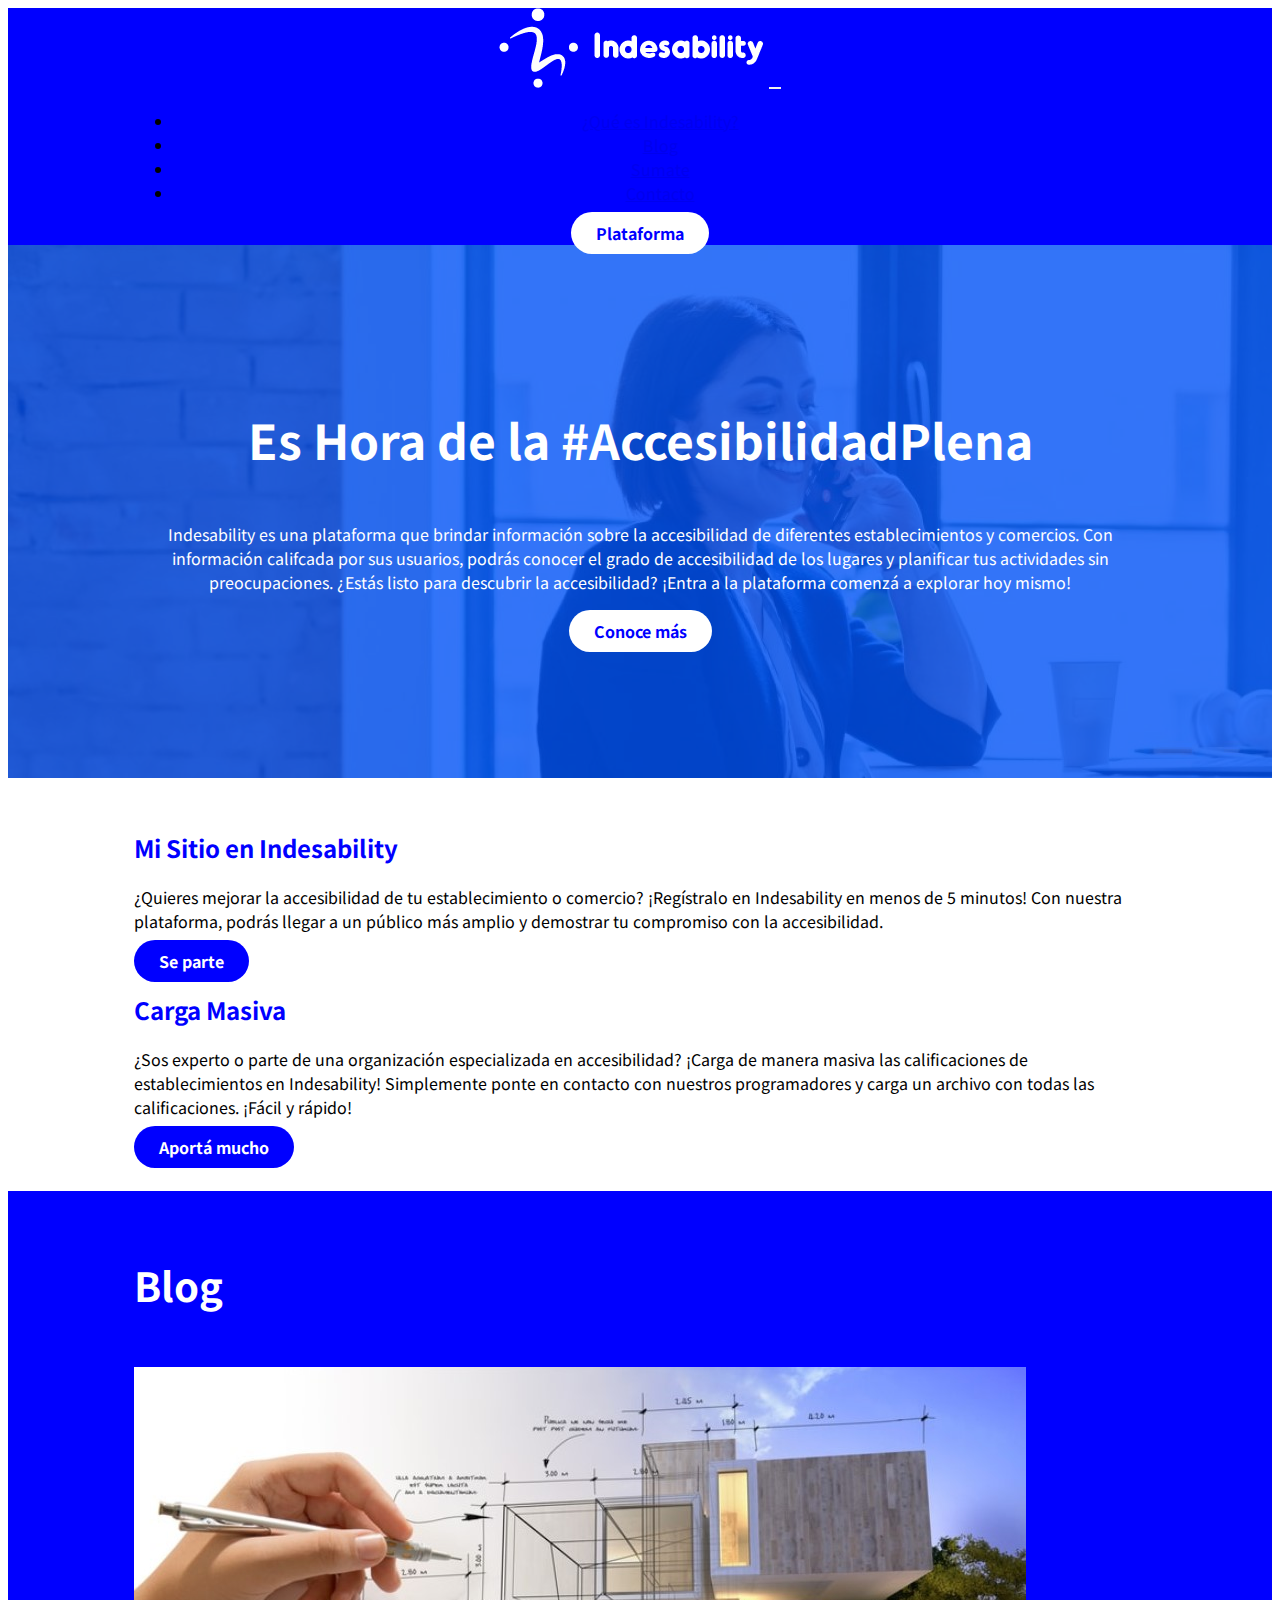
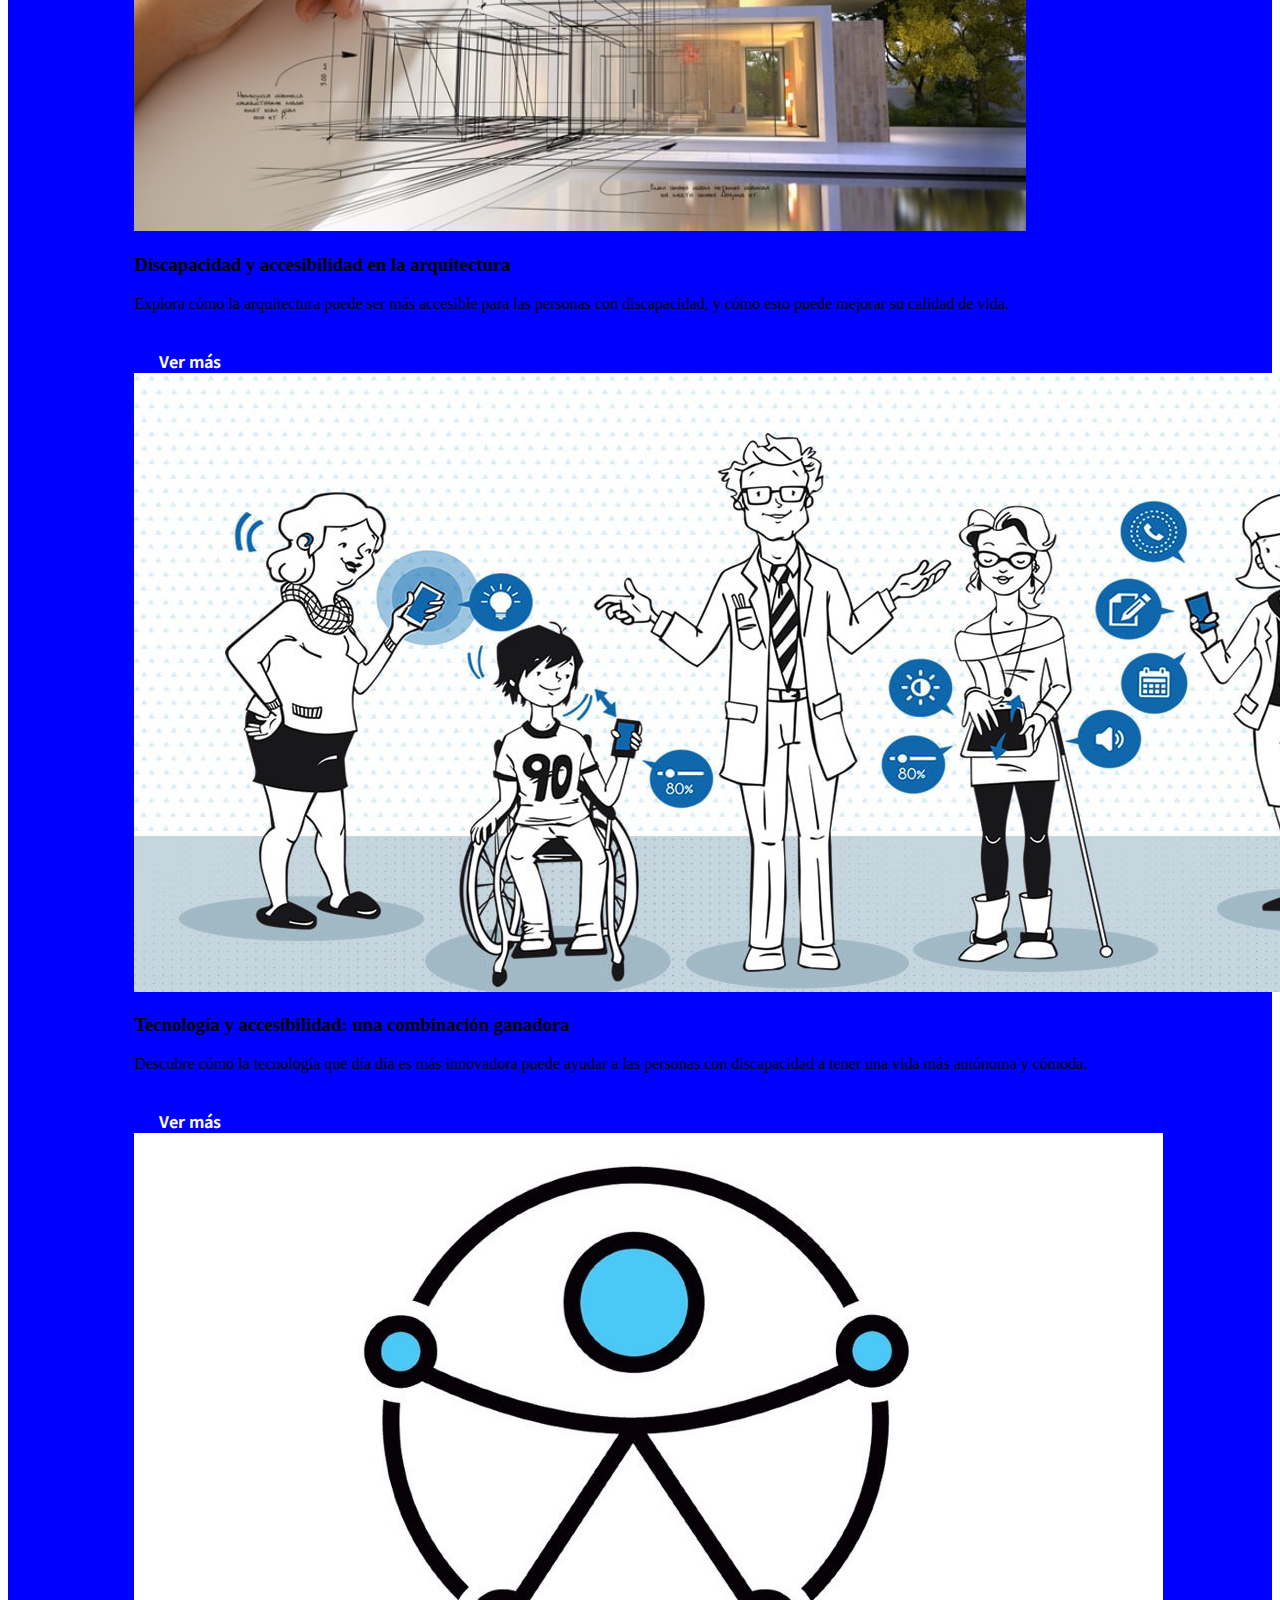
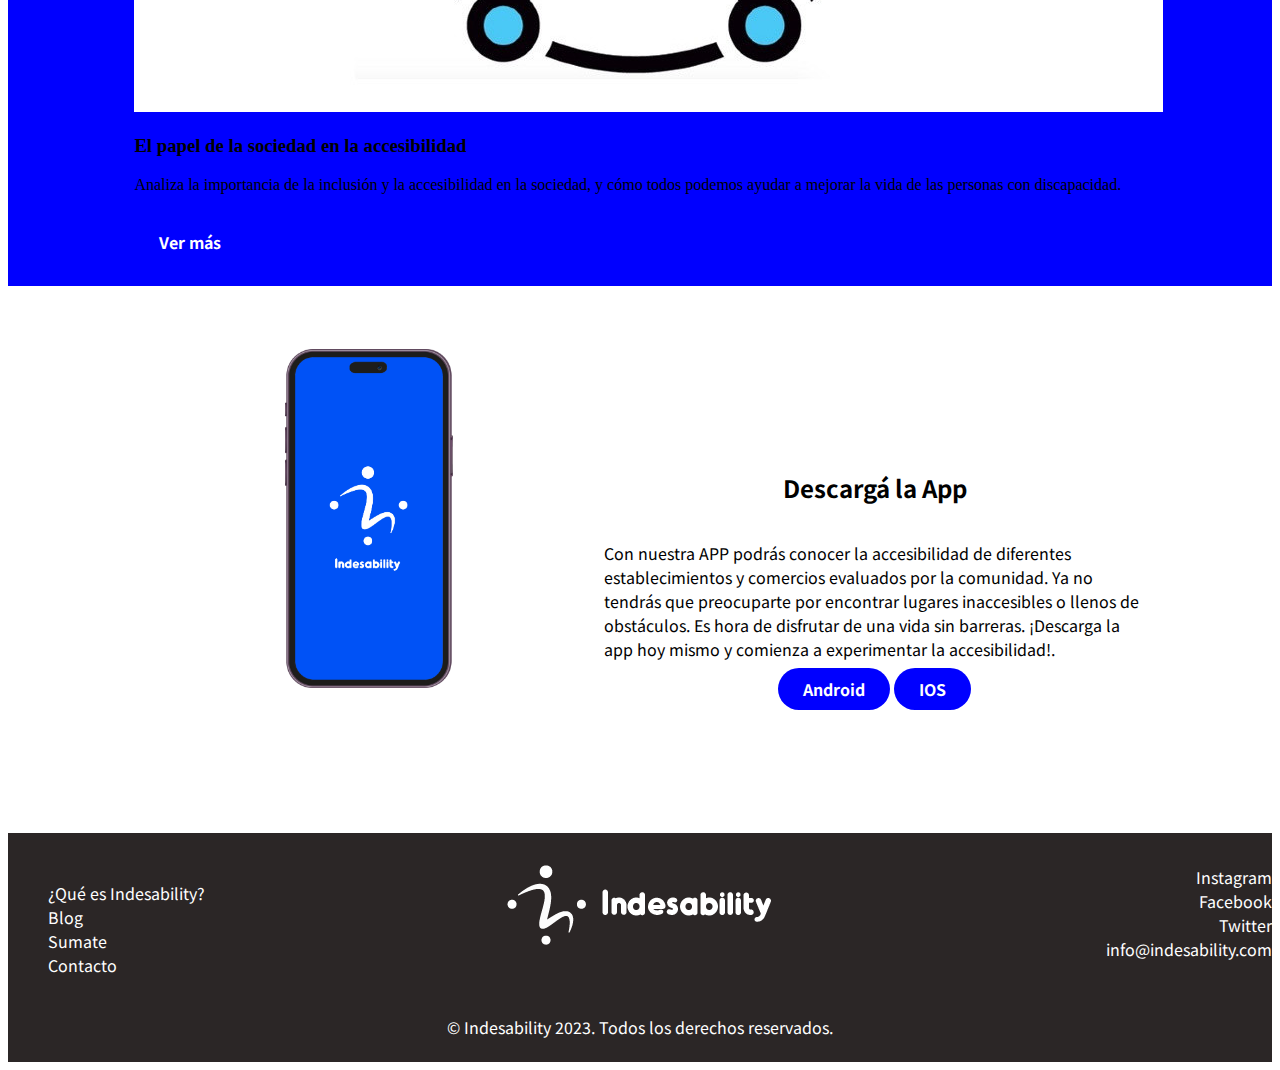
==== commit 6a805f6c: "falta sumate.html y estamo" ====
--- a/index.html
+++ b/index.html
@@ -5,6 +5,7 @@
   <meta charset="UTF-8">
   <meta http-equiv="X-UA-Compatible" content="IE=edge">
   <meta name="viewport" content="width=device-width, initial-scale=1.0">
+  <meta name="description" content="Indesability es una plataforma innovadora que mejora la accesibilidad y la inclusión de las personas con discapacidad. Descubre cómo planificar tus actividades y encontrar establecimientos accesibles en nuestra plataforma. Únete a nuestra comunidad comprometida con la inclusión y la accesibilidad.">
   <title>Indesability</title>
   <link rel="shortcut icon" href="img/Logo-Indesability-1-Azul-Sin-Fondo.png" type="image/x-icon">
   <!-- CSS -->
@@ -57,22 +58,22 @@
         comercios. Con información califcada por sus usuarios, podrás conocer el grado de accesibilidad de los lugares y
         planificar tus actividades sin preocupaciones. ¿Estás listo para descubrir la accesibilidad? ¡Entra a la
         plataforma comenzá a explorar hoy mismo!</p>
-      <a class="botonBienvenida" href="html/plataforma.html">Conoce más</a>
+      <a class="botonBlanco" href="html/plataforma.html">Conoce más</a>
     </div>
     <div class="row sumate">
-      <div class="col-xl-6 col-md-6 col-sm-12 text-center">
+      <div class="miSitio col-xl-6 col-md-6 col-sm-12 text-center">
         <h2>Mi Sitio en Indesability</h2>
         <p>¿Quieres mejorar la accesibilidad de tu establecimiento o comercio? ¡Regístralo en Indesability en menos de 5
           minutos! Con nuestra plataforma, podrás llegar a un público más amplio y demostrar tu compromiso con la
           accesibilidad.</p>
-        <a class="conoceMas" href="html/sumate.html">Se parte</a>
+        <a class="botonAzul" href="html/sumate.html">Se parte</a>
       </div>
-      <div class="col-xl-6 col-md-6 col-sm-12 text-center">
+      <div class="cargaMasiva col-xl-6 col-md-6 col-sm-12 text-center">
         <h2>Carga Masiva</h2>
         <p>¿Sos experto o parte de una organización especializada en accesibilidad? ¡Carga de manera masiva las
           calificaciones de establecimientos en Indesability! Simplemente ponte en contacto con nuestros programadores y
           carga un archivo con todas las calificaciones. ¡Fácil y rápido!</p>
-        <a class="conoceMas" href="html/sumate.html">Aportá mucho</a>
+        <a class="botonAzul" href="html/sumate.html">Aportá mucho</a>
       </div>
     </div>
 
@@ -87,6 +88,7 @@
               <h3 class="card-title">Discapacidad y accesibilidad en la arquitectura</h3>
               <p class="card-text">Explora cómo la arquitectura puede ser más accesible para las personas con
                 discapacidad, y cómo esto puede mejorar su calidad de vida.</p>
+                <a href="html/blog.html" class="botonAzul">Ver más</a>
             </div>
           </div>
         </div>
@@ -98,6 +100,7 @@
               <h3 class="card-title">Tecnología y accesibilidad: una combinación ganadora</h3>
               <p class="card-text">Descubre cómo la tecnología que día día es más innovadora puede ayudar a las personas
                 con discapacidad a tener una vida más autónoma y cómoda.</p>
+                <a href="html/blog.html" class="botonAzul">Ver más</a>
             </div>
           </div>
         </div>
@@ -109,6 +112,7 @@
               <h3 class="card-title">El papel de la sociedad en la accesibilidad</h3>
               <p class="card-text">Analiza la importancia de la inclusión y la accesibilidad en la sociedad, y cómo
                 todos podemos ayudar a mejorar la vida de las personas con discapacidad.</p>
+                <a href="html/blog.html" class="botonAzul">Ver más</a>
             </div>
           </div>
         </div>
@@ -125,9 +129,9 @@
           comunidad. Ya no tendrás que preocuparte por encontrar lugares inaccesibles o llenos de obstáculos. Es hora de
           disfrutar de una vida sin barreras. ¡Descarga la app hoy mismo y comienza a experimentar la accesibilidad!.
         </p>
-        <div class="botonesDescarga">
-          <a class="conoceMas" href="https://play.google.com/store/" target="_blank">Android</a>
-          <a class="conoceMas" href="https://www.apple.com/la/app-store/" target="_blank">IOS</a>
+        <div>
+          <a class="botonAzul" href="https://play.google.com/store/" target="_blank">Android</a>
+          <a class="botonAzul" href="https://www.apple.comtextoLamentable/la/app-store/" target="_blank">IOS</a>
         </div>
       </div>
     </div>
--- a/css/style.css
+++ b/css/style.css
@@ -1,30 +1,5 @@
+@charset "UTF-8";
 @import "https://fonts.googleapis.com/css2?family=Noto+Sans+JP:wght@400;500;700;900&display=swap";
-@media (max-width: 767px) {
-  .left-links {
-    display: none;
-  }
-  .right-links {
-    display: none;
-  }
-  header {
-    padding: 0%;
-  }
-  .botonPlataforma {
-    background-color: white;
-    color: blue;
-    border-radius: 0;
-    padding-left: 50%;
-    margin: 0% !important;
-  }
-  .bienvenida h1 {
-    font-size: 200%;
-  }
-}
-@media (max-width: 359px) {
-  .navbar-brand {
-    margin-right: 0 !important;
-  }
-}
 /* HEADER */
 header {
   padding-left: 10%;
@@ -42,57 +17,232 @@
   box-shadow: none !important;
 }
 
+/* FOOTER */
+footer {
+  background-color: rgb(43, 38, 38);
+  text-decoration: none;
+  color: #fff;
+  padding-top: 2.5%;
+  padding-bottom: 0.5%;
+  font-family: "Noto Sans JP", sans-serif;
+}
+
+.container {
+  display: flex;
+  justify-content: center;
+  padding: 2, 5% 2, 5% 20% 20%;
+}
+
+.left-links {
+  text-align: left;
+  flex-basis: 25%;
+}
+.left-links ul {
+  display: flex;
+  justify-content: space-between;
+  align-items: center;
+  list-style-type: none;
+  display: block;
+}
+.left-links a {
+  text-decoration: none;
+  color: #fff;
+}
+
+.logo-center {
+  text-align: center;
+  flex-basis: 50%;
+}
+
+.right-links {
+  text-align: right;
+  flex-basis: 25%;
+  display: flex;
+  justify-content: space-between;
+  align-items: center;
+  list-style-type: none;
+  display: block;
+}
+.right-links a {
+  text-decoration: none;
+  color: #fff;
+}
+
+.copyright {
+  text-align: center;
+  padding-top: 0.5%;
+}
+
+/* index.html */
+.blog {
+  margin-top: 2.5%;
+  padding-top: 2.5%;
+  padding-left: 10%;
+  padding-right: 10%;
+  padding-bottom: 2.5%;
+  background-color: blue;
+}
+
+.card {
+  height: 100% !important;
+}
+
+.imagenApp {
+  display: flex;
+  justify-content: center;
+  align-items: center;
+  height: 100%;
+}
+.imagenApp img {
+  width: 36%;
+}
+
+/* que_es_indesability.html */
+.queEs {
+  padding-top: 2.5%;
+  padding-left: 10%;
+  padding-right: 10%;
+  padding-bottom: 2.55%;
+  margin-right: 0 !important;
+  background-color: #fff;
+}
+
+.queEsAzul {
+  padding-top: 3%;
+  padding-left: 10%;
+  padding-right: 10%;
+  padding-bottom: 2.5%;
+  margin-right: 0 !important;
+  background-color: blue;
+}
+
+.imgQueEs {
+  display: flex;
+  justify-content: center;
+  align-items: center;
+}
+
+/* blog.html */
+.informacion {
+  margin-top: 2.5%;
+  padding-top: 2.5%;
+  padding-left: 10%;
+  padding-right: 10%;
+  padding-bottom: 2.5%;
+  background-color: blue;
+}
+
+/* contacto.html */
+.contacto {
+  background-image: url("../img/personas-con-discapacidad.png");
+  padding-left: 10%;
+  padding-right: 10%;
+  padding-top: 5%;
+  padding-bottom: 10%;
+  margin: 0 !important;
+}
+
+.textoContacto {
+  display: flex;
+  flex-direction: column;
+  justify-content: center;
+  color: #fff;
+  font-family: "Noto Sans JP", sans-serif;
+}
+
+.contactanos {
+  background-color: #fff;
+  border-radius: 20px;
+  padding-top: 2%;
+  box-shadow: 0px 5px 15px rgba(0, 0, 0, 0.25);
+  font-family: "Noto Sans JP", sans-serif;
+}
+.contactanos h2 {
+  color: blue;
+  display: block;
+  text-align: center;
+}
+.contactanos .redesSociales {
+  padding-left: 20%;
+  padding-right: 20%;
+  padding-top: 2%;
+  display: flex;
+  justify-content: center;
+  align-items: center;
+}
+.contactanos a {
+  text-decoration: none;
+}
+
+/* BOTÓN PLATAFORMA*/
 .botonPlataforma {
   padding: 9px 25px;
   background-color: #fff;
   color: blue;
   border: none;
-  border-radius: 5000000000px;
+  border-radius: 50px;
   font-family: "Noto Sans JP", sans-serif;
   font-weight: 700;
   text-decoration: none;
 }
 .botonPlataforma:hover {
+  background-color: rgb(0, 0, 104);
+  transition: all ease 0.3s;
+}
+
+/* BOTÓN BLANCO */
+.botonBlanco {
+  padding: 9px 25px;
+  background-color: #fff;
+  color: blue;
+  border: none;
+  border-radius: 50px;
+  font-family: "Noto Sans JP", sans-serif;
+  font-weight: 700;
+  text-decoration: none;
+}
+.botonBlanco:hover {
+  background-color: rgb(0, 0, 104);
+  transition: all ease 0.3s;
+}
+
+/* BOTÓN AZUL */
+.botonAzul {
+  padding: 9px 25px;
+  background-color: blue;
+  color: #fff;
+  border: none;
+  border-radius: 50px;
+  font-family: "Noto Sans JP", sans-serif;
+  font-weight: 700;
+  text-decoration: none;
+}
+.botonAzul:hover {
   background-color: rgb(202, 202, 202);
   transition: all ease 0.3s;
 }
 
-* {
-  margin: 0;
-  padding: 0;
-}
-
-header {
-  padding-left: 10%;
-  padding-right: 10%;
-  background: blue;
-  text-align: center;
-  font-family: "Noto Sans JP", sans-serif;
-  font-size: 700;
-}
-
-.navbar-toggler {
-  border: none !important;
-}
-.navbar-toggler:focus {
-  box-shadow: none !important;
-}
-
-.botonPlataforma {
-  padding: 9px 25px;
-  background-color: #fff;
-  color: blue;
-  border: none;
-  border-radius: 50px;
-  font-family: "Noto Sans JP", sans-serif;
-  font-weight: 700;
-  text-decoration: none;
-}
-.botonPlataforma:hover {
-  background-color: rgb(202, 202, 202);
-  transition: all ease 0.3s;
-}
-
+/* REDES SOCIALES */
+.instagram {
+  color: #fd5949;
+  padding-right: 10%;
+}
+
+.facebook {
+  color: rgb(66, 103, 178);
+}
+
+.twitter {
+  color: rgb(29, 161, 242);
+  padding-left: 10%;
+}
+
+.mail {
+  color: #000;
+  padding-left: 10%;
+}
+
+/* Es Hora de la #AccesibilidadPlena */
 .bienvenida {
   background-image: url("../img/personas-con-discapacidad.png");
   background-repeat: no-repeat;
@@ -110,21 +260,7 @@
   font-weight: 700;
 }
 
-.botonBienvenida {
-  padding: 9px 25px;
-  background-color: #fff;
-  color: blue;
-  border: none;
-  border-radius: 50px;
-  font-family: "Noto Sans JP", sans-serif;
-  font-weight: 700;
-  text-decoration: none;
-}
-.botonBienvenida:hover {
-  background-color: rgb(202, 202, 202);
-  transition: all ease 0.3s;
-}
-
+/* Mi Sitio en Indesability / Carga Masiva */
 .sumate {
   padding-top: 2.5%;
   padding-left: 10%;
@@ -137,30 +273,7 @@
   font-weight: 700;
 }
 
-.conoceMas {
-  padding: 9px 25px;
-  background-color: blue;
-  color: #fff;
-  border: none;
-  border-radius: 50px;
-  font-family: "Noto Sans JP", sans-serif;
-  font-weight: 700;
-  text-decoration: none;
-}
-.conoceMas:hover {
-  background-color: rgb(0, 0, 104);
-  transition: all ease 0.3s;
-}
-
-.blog {
-  margin-top: 2.5%;
-  padding-top: 2.5%;
-  padding-left: 10%;
-  padding-right: 10%;
-  padding-bottom: 2.5%;
-  background-color: blue;
-}
-
+/* Blog */
 .tituloBlog {
   color: #fff;
   font-family: "Noto Sans JP", sans-serif;
@@ -168,10 +281,11 @@
   font-size: 250%;
 }
 
-.card {
-  height: 100% !important;
-}
-
+.card-text {
+  padding-bottom: 2%;
+}
+
+/* Descargá la App */
 .descargaApp {
   display: flex;
   margin-top: 2.5%;
@@ -182,16 +296,6 @@
   margin-right: 0 !important;
   background-color: #fff;
   font-family: "Noto Sans JP", sans-serif;
-}
-
-.imagenApp {
-  display: flex;
-  justify-content: center;
-  align-items: center;
-  height: 100%;
-}
-.imagenApp img {
-  width: 36%;
 }
 
 .textoApp {
@@ -204,66 +308,50 @@
   font-weight: 700;
 }
 
-.botonesDescarga {
-  display: block;
-  align-items: center;
-}
-
-footer {
-  background-color: rgb(43, 38, 38);
-  text-decoration: none;
-  color: #fff;
-  padding-top: 2.5%;
-  padding-bottom: 0.5%;
-  font-family: "Noto Sans JP", sans-serif;
-}
-
-.container {
-  display: flex;
-  justify-content: center;
-  padding: 2, 5% 2, 5% 20% 20%;
-}
-
-.left-links {
-  text-align: left;
-  flex-basis: 25%;
-}
-.left-links ul {
-  display: flex;
-  justify-content: space-between;
-  align-items: center;
-  list-style-type: none;
-  display: block;
-}
-.left-links a {
-  text-decoration: none;
-  color: #fff;
-}
-
-.logo-center {
-  text-align: center;
-  flex-basis: 50%;
-}
-
-.right-links {
-  text-align: right;
-  flex-basis: 25%;
-  display: flex;
-  justify-content: space-between;
-  align-items: center;
-  list-style-type: none;
-  display: block;
-}
-.right-links a {
-  text-decoration: none;
-  color: #fff;
-}
-
-.copyright {
-  text-align: center;
-  padding-top: 0.5%;
-}
-
+/* ques_es_indesability.html */
+.tituloPrincipal {
+  margin-top: 2.5%;
+  padding-left: 10%;
+  padding-right: 10%;
+  color: blue;
+}
+.tituloPrincipal h1 {
+  font-family: "Noto Sans JP", sans-serif;
+  font-weight: 700;
+  font-size: 250%;
+}
+
+.tituloQueEs {
+  color: blue;
+  font-family: "Noto Sans JP", sans-serif;
+  font-weight: 500;
+  font-size: 250%;
+}
+
+.tituloQueEsBlanco {
+  color: #fff;
+  font-family: "Noto Sans JP", sans-serif;
+  font-weight: 500;
+  font-size: 250%;
+}
+
+.textoQueEs {
+  text-align: center;
+  display: grid;
+  place-items: center;
+  text-align: center;
+  font-family: "Noto Sans JP", sans-serif;
+}
+
+.textoQueEsAzul {
+  display: grid;
+  place-items: center;
+  text-align: center;
+  color: #fff;
+  font-family: "Noto Sans JP", sans-serif;
+}
+
+/* blog.html */
 .portadaBlog {
   background-image: url(../img/la-arquitectura-1.jpg);
   padding-left: 10%;
@@ -292,72 +380,97 @@
   font-size: 250%;
 }
 
-.informacion {
-  margin-top: 2.5%;
-  padding-top: 2.5%;
-  padding-left: 10%;
-  padding-right: 10%;
-  padding-bottom: 2.5%;
-  background-color: blue;
-}
-
-.contacto {
-  padding-left: 10%;
-  padding-right: 10%;
-  padding-top: 2.5%;
-  padding-bottom: 2.5%;
-}
-
-.textoContacto {
-  display: flex;
-  flex-direction: column;
-  justify-content: center;
-}
-
-.contactanos {
-  padding-top: 2.5%;
-}
-.contactanos a {
-  text-decoration: none;
-  color: #000;
+/* plataforma.html */
+.probaPlataforma {
+  background-image: url(../img/personas-con-discapacidad.png);
+  color: #fff;
+  display: flex;
+  padding-top: 2.5%;
+  padding-left: 10%;
+  padding-right: 10%;
+  padding-bottom: 2.5%;
+  margin: 0 !important;
+  font-family: "Noto Sans JP", sans-serif;
 }
 
 .formularioContacto {
-  border-radius: 2%;
+  background-color: #fff;
+  border-radius: 20px;
   padding: 2%;
-  box-shadow: 7px 13px 37px #000;
-  font-family: "Noto Sans JP", sans-serif;
-}
-.formularioContacto button {
-  align-items: center;
-}
-
-.botonContacto {
-  padding: 9px 25px;
-  background-color: blue;
-  color: #fff;
-  border: none;
-  border-radius: 50px;
-  font-family: "Noto Sans JP", sans-serif;
-  font-weight: 700;
-  text-decoration: none;
-  margin-top: 2%;
-}
-.botonContacto:hover {
-  background-color: rgb(0, 0, 104);
-  transition: all ease 0.3s;
-}
-
-.mainPlataforma {
-  background-image: url(../img/personas-con-discapacidad.png);
-  color: #fff;
-  display: flex;
-  padding-top: 2.5%;
-  padding-left: 10%;
-  padding-right: 10%;
-  padding-bottom: 2.5%;
-  margin: 0 !important;
-  font-family: "Noto Sans JP", sans-serif;
+  box-shadow: 0px 5px 15px rgba(0, 0, 0, 0.25);
+  font-family: "Noto Sans JP", sans-serif;
+}
+.formularioContacto .enviarMensaje {
+  display: flex;
+  justify-content: center;
+  align-items: center;
+}
+
+@media (max-width: 767px) {
+  .left-links {
+    display: none;
+  }
+  .right-links {
+    display: none;
+  }
+  header {
+    padding: 0%;
+  }
+  .navbar-brand {
+    margin-left: 0% !important;
+  }
+  .botonPlataforma {
+    border-radius: 0;
+    padding-left: 40%;
+    padding-right: 40%;
+    padding-bottom: 2%;
+  }
+  .bienvenida h1 {
+    font-size: 200%;
+  }
+  .miSitio {
+    padding-top: 5%;
+    margin-bottom: 10%;
+  }
+  .cargaMasiva {
+    padding-bottom: 5%;
+  }
+  .blog {
+    padding-bottom: 10%;
+  }
+  .descargaApp {
+    padding-top: 10%;
+  }
+  .imagenApp {
+    padding-bottom: 5%;
+  }
+  .textoApp {
+    padding-top: 5%;
+    padding-bottom: 5%;
+  }
+  .textoContacto {
+    padding-bottom: 10%;
+  }
+  .imagenApp {
+    padding-top: 10%;
+  }
+  .textoLamentable {
+    padding-bottom: 10%;
+  }
+  .tituloPrincipal {
+    padding-top: 2.5%;
+  }
+  .imgQueEs {
+    display: none;
+  }
+  .botonesDescarga {
+    padding-bottom: 5%;
+  }
+}
+@media (max-width: 359px) {
+  .navbar-brand {
+    margin-right: 0 !important;
+  }
 }
 
 /*# sourceMappingURL=style.css.map */
